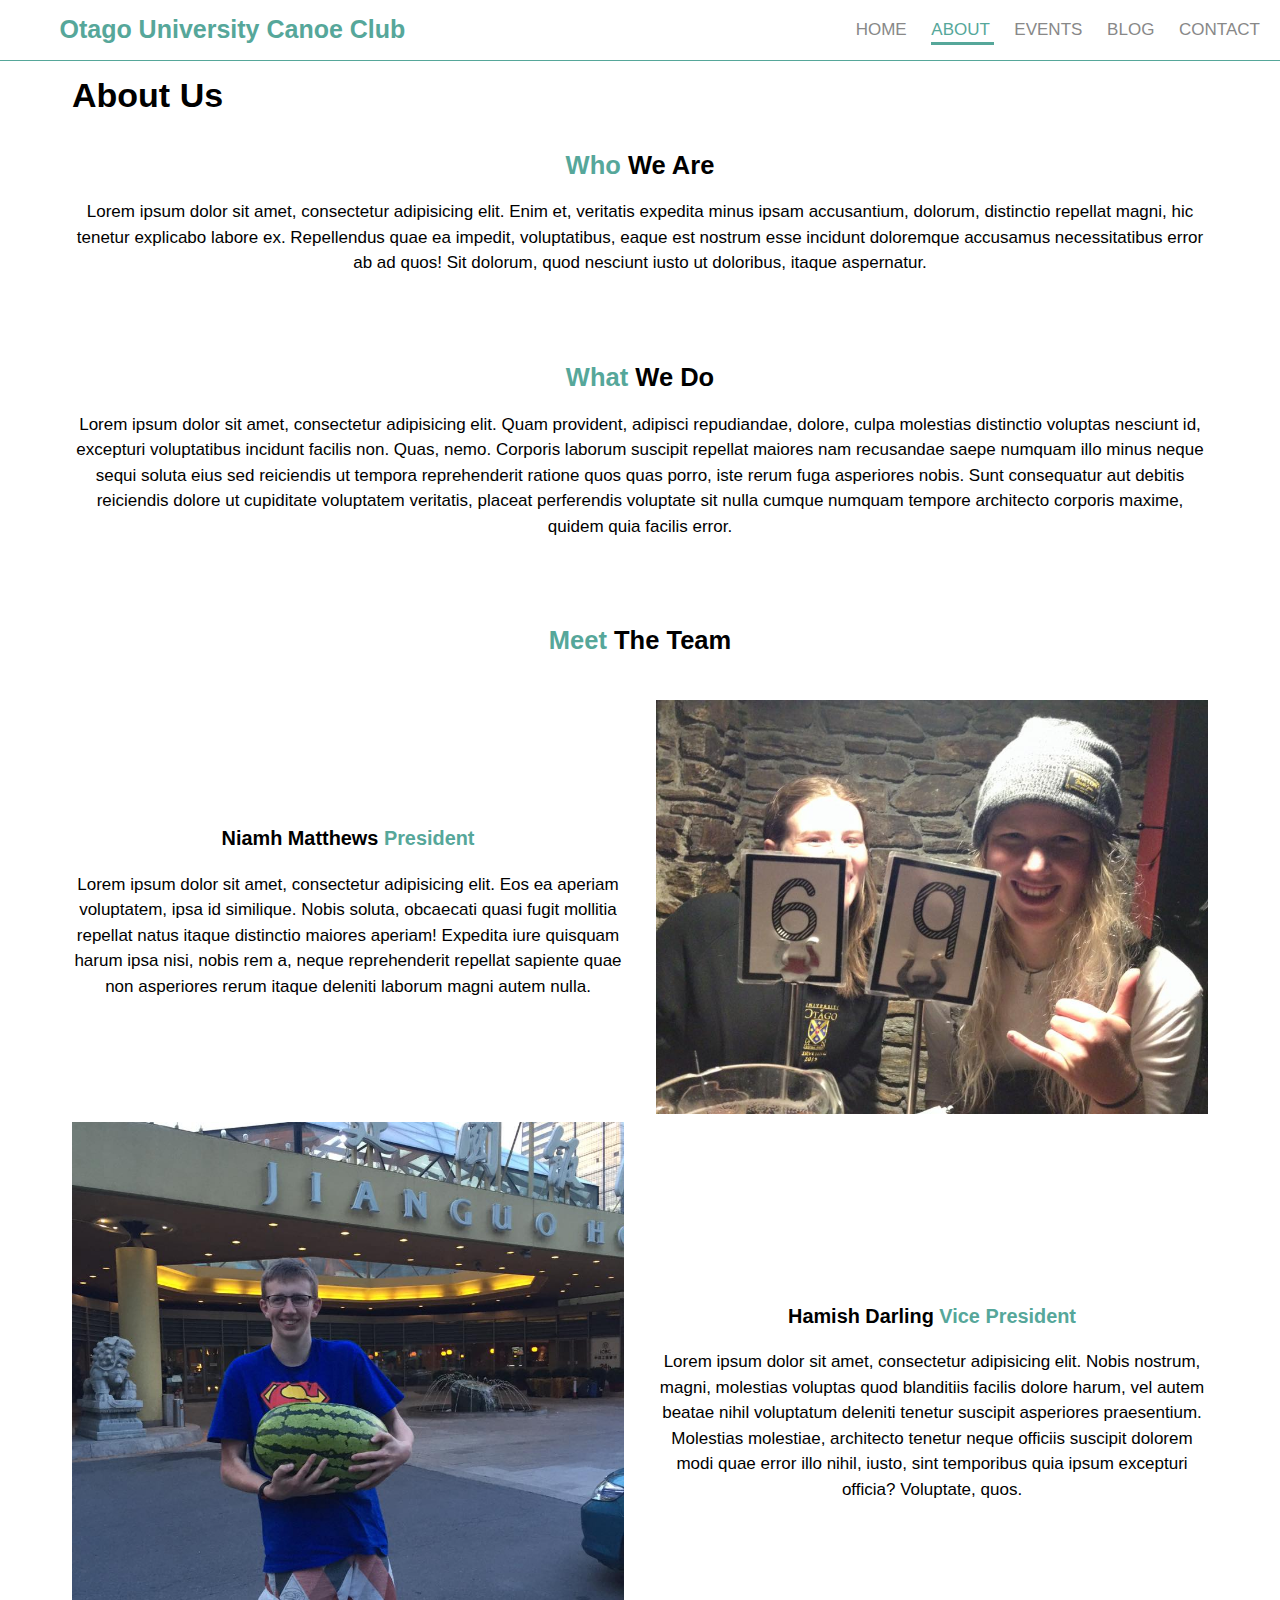
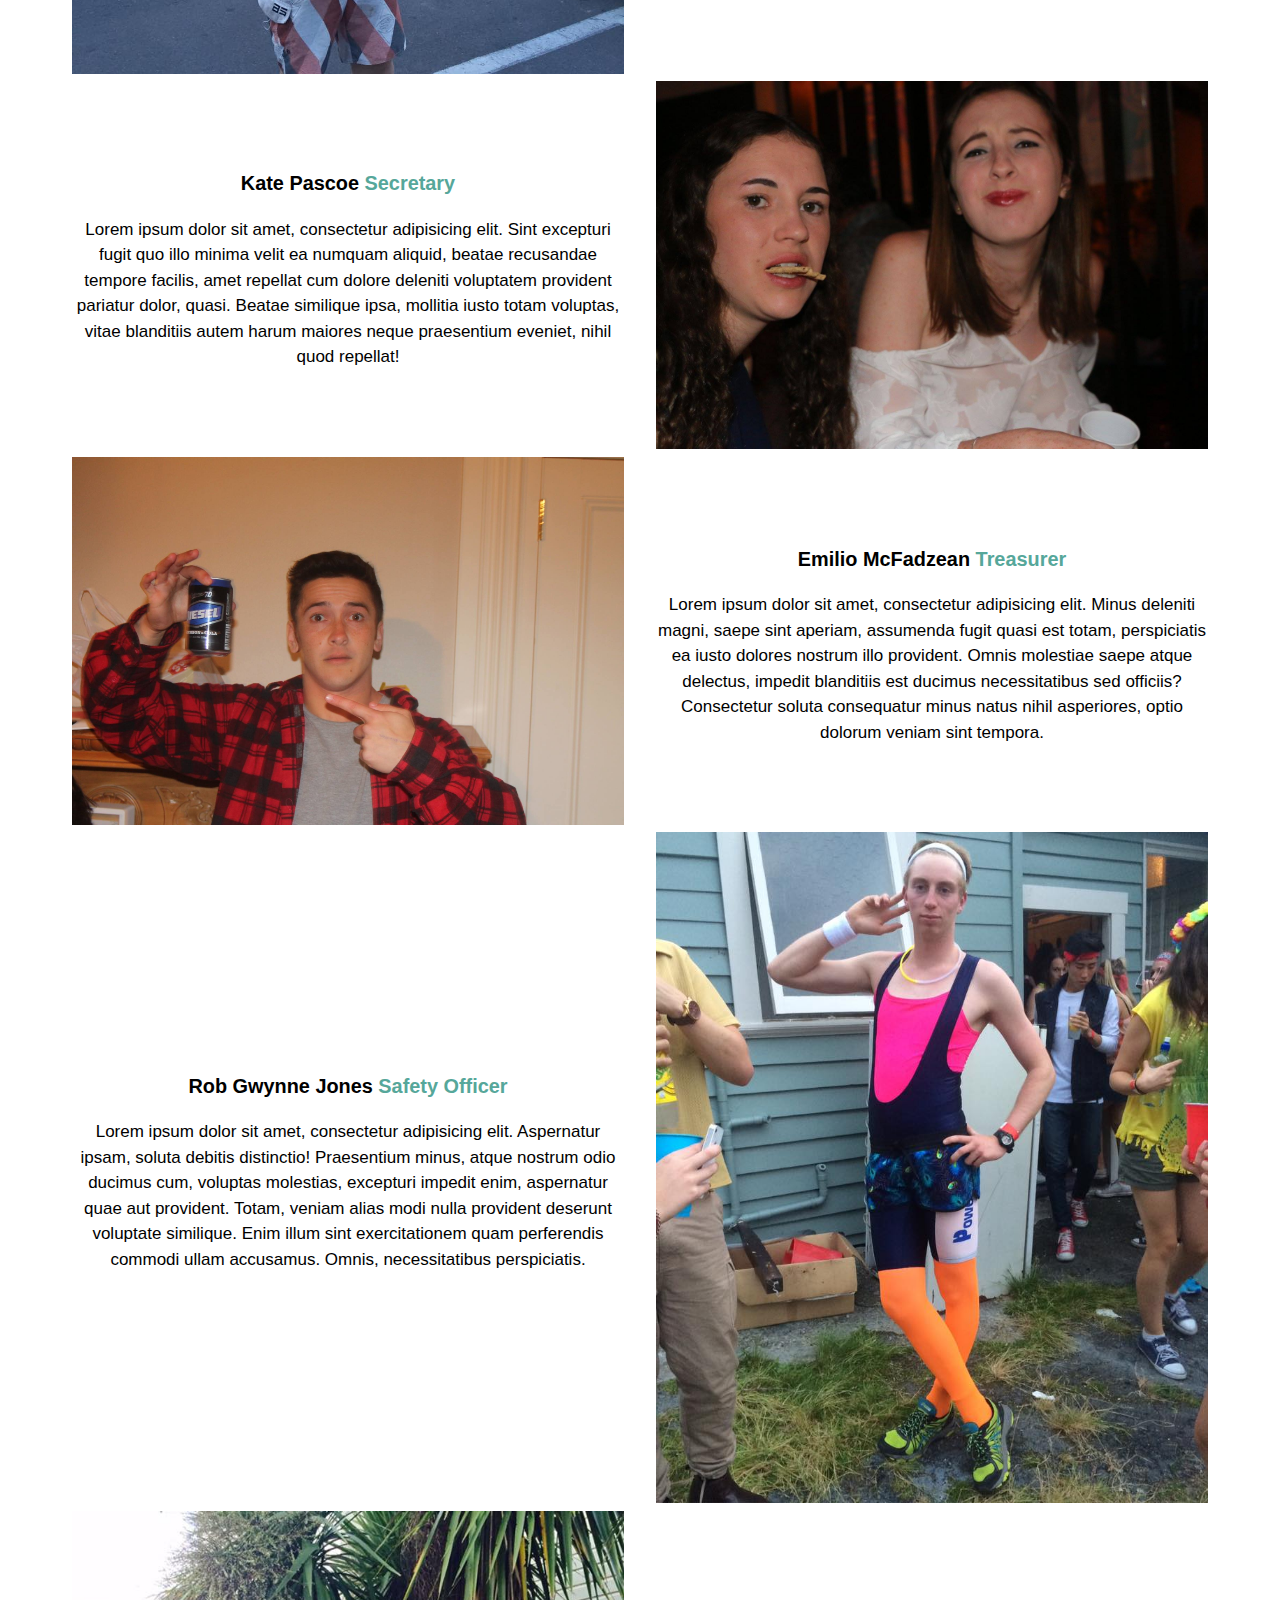
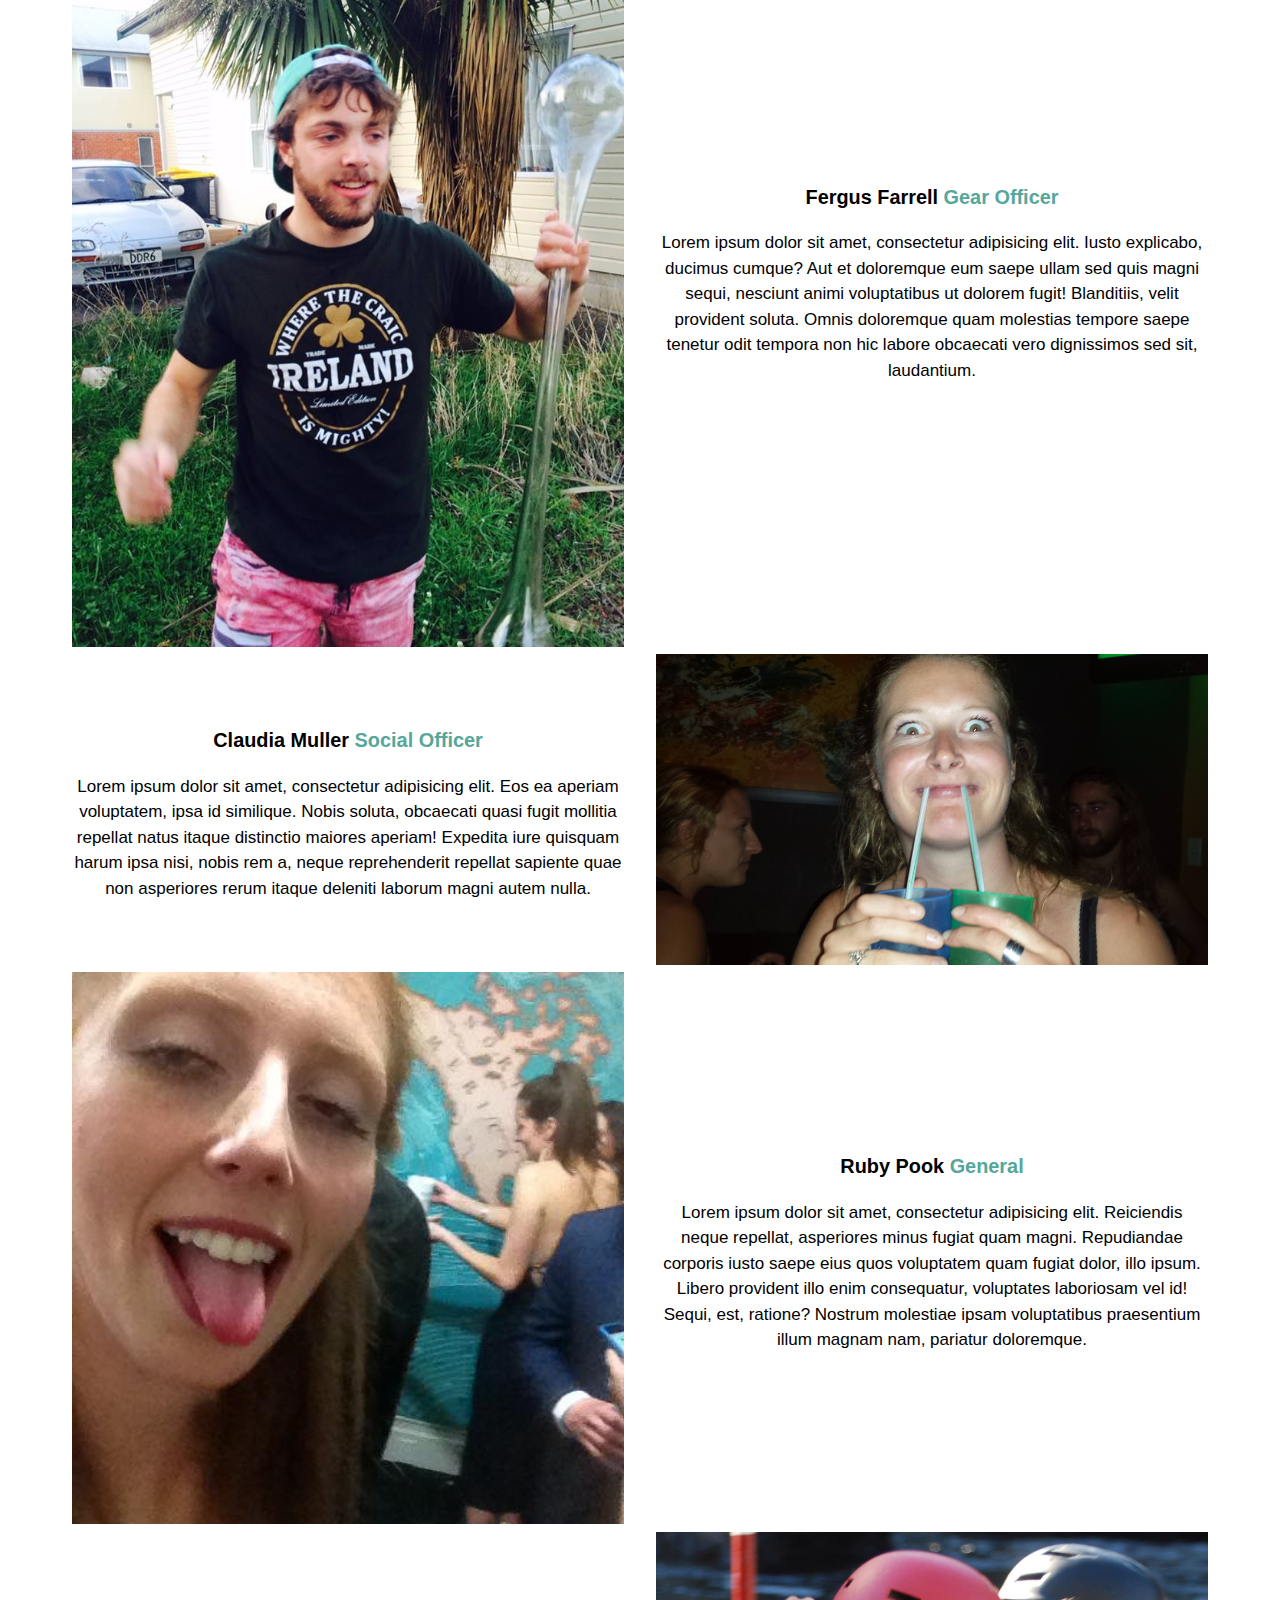
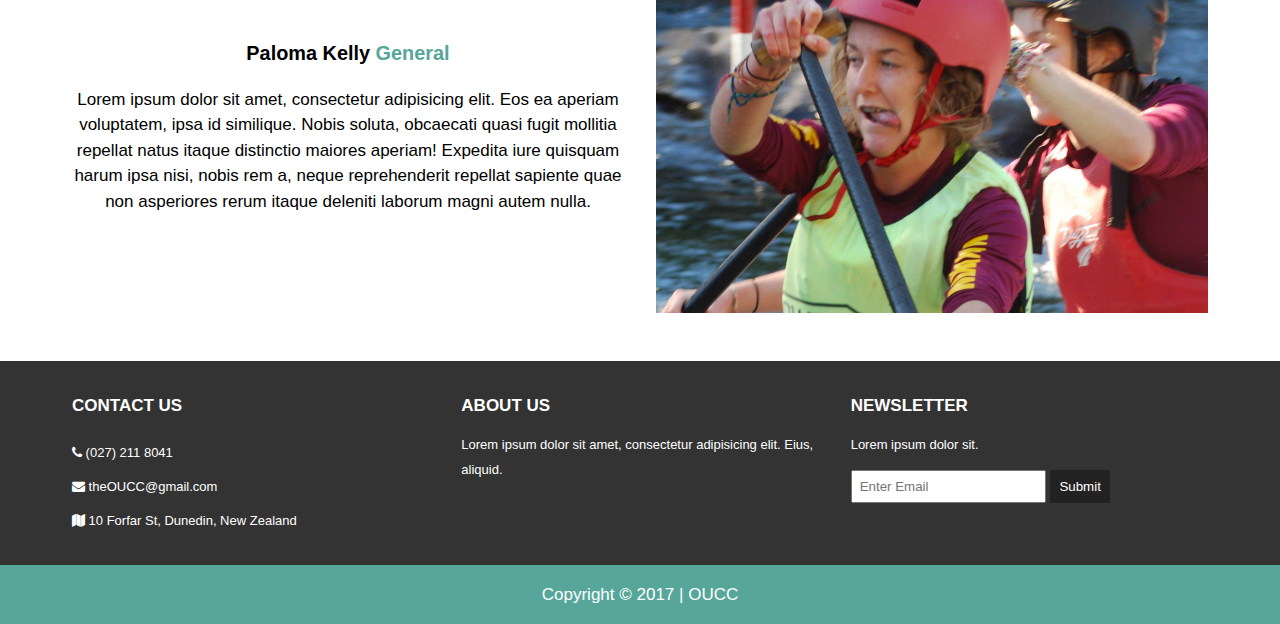
==== about.html @ ad1056ea "Add files via upload" ====
<!DOCTYPE html>
<html lang="en">

<head>
    <meta charset="UTF-8">
    <title>OUCC | About</title>
    <link rel="stylesheet" href="css/font-awesome.css">
    <link rel="stylesheet" href="css/flexboxgrid.css">
    <link rel="stylesheet" href="css/style.css">

</head>

<body>
 <!-- HEADER -->
 <header id="main-header">
   <div class="conatiner">
     <div class="row center-xs end-sm end-md end-lg middle-xs middle-sm middle-md middle-lg">
       <div class="col-xs-12 col-sm-4 col-md-4 col-lg-4">
         <h1><span class="primary-text">Otago University Canoe Club</span></h1>
       </div>
       <div class="col-xs-12 col-sm-8 col-md-8 col-lg-8">
         <nav id="navbar">
           <ul>
             <li><a href="index.html">Home</a></li>
             <li class="current"><a href="about.html">About </a></li>
             <li><a href="events.html">Events</a></li>
             <li><a href="blog.html">Blog</a></li>
             <li><a href="contact.html">Contact</a></li>
           </ul>
         </nav>
       </div>
     </div>
   </div>
 </header>

<!-- SUB HEADER -->
<section id="subheader">
  <div class="container">
    <div class="row">
      <div class="col-xs-12 col-sm-12 col-md-12 col-lg-12">
        <h1>About Us</h1>
      </div>
    </div>
  </div>
</section>

<!-- MAIN PAGE -->
<section id="page" class="about">
  <div class="container">
    <div class="row center-xs center-sm center-md center-lg">
      <div class="col-xs-12 col-sm-12 col-md-12 col-lg-12">
        <h2><span class="primary-text">Who</span> We Are</h2>
        <p>Lorem ipsum dolor sit amet, consectetur adipisicing elit. Enim et, veritatis expedita minus ipsam accusantium, dolorum, distinctio repellat magni, hic tenetur explicabo labore ex. Repellendus quae ea impedit, voluptatibus, eaque est nostrum esse incidunt doloremque accusamus necessitatibus error ab ad quos! Sit dolorum, quod nesciunt iusto ut doloribus, itaque aspernatur.</p>
        <br>
        <br>
        <h2><span class="primary-text">What</span> We Do</h2>
        <p>Lorem ipsum dolor sit amet, consectetur adipisicing elit. Quam provident, adipisci repudiandae, dolore, culpa molestias distinctio voluptas nesciunt id, excepturi voluptatibus incidunt facilis non. Quas, nemo. Corporis laborum suscipit repellat maiores nam recusandae saepe numquam illo minus neque sequi soluta eius sed reiciendis ut tempora reprehenderit ratione quos quas porro, iste rerum fuga asperiores nobis. Sunt consequatur aut debitis reiciendis dolore ut cupiditate voluptatem veritatis, placeat perferendis voluptate sit nulla cumque numquam tempore architecto corporis maxime, quidem quia facilis error.</p>
        <br>
        <br>
        <h2><span class="primary-text">Meet</span> The Team</h2>
        <br>
        <div class="container">
          <!-- PRESIDENT -->
          <div class="row middle-sm middle-md middle-lg">
            <div class="col-xs-12 col-sm-6 col-md-6 col-lr-6">
              <h3>Niamh Matthews <span class="primary-text">President</span></h3>
              <p>Lorem ipsum dolor sit amet, consectetur adipisicing elit. Eos ea aperiam voluptatem, ipsa id similique. Nobis soluta, obcaecati quasi fugit mollitia repellat natus itaque distinctio maiores aperiam! Expedita iure quisquam harum ipsa nisi, nobis rem a, neque reprehenderit repellat sapiente quae non asperiores rerum itaque deleniti laborum magni autem nulla.</p>
            </div>
            <div class="col-xs-12 col-sm-6 col-md-6 col-lr-6">
              <div class="image">
                <img src="img/niamh.jpg">
              </div>
            </div>
          </div>
          <!-- VICE PRESIDENT -->
          <div class="row middle-sm middle-md middle-lg">
            <div class="col-xs-12 col-sm-6 col-md-6 col-lr-6">
              <div class="image">
                <img src="img/hamish.jpg">
              </div>
            </div>
            <div class="col-xs-12 col-sm-6 col-md-6 col-lr-6">
              <h3>Hamish Darling <span class="primary-text">Vice President</span></h3>
              <p>Lorem ipsum dolor sit amet, consectetur adipisicing elit. Nobis nostrum, magni, molestias voluptas quod blanditiis facilis dolore harum, vel autem beatae nihil voluptatum deleniti tenetur suscipit asperiores praesentium. Molestias molestiae, architecto tenetur neque officiis suscipit dolorem modi quae error illo nihil, iusto, sint temporibus quia ipsum excepturi officia? Voluptate, quos.</p>
            </div>
          </div>
          <!-- Secretary -->
          <div class="row middle-sm middle-md middle-lg">
            <div class="col-xs-12 col-sm-6 col-md-6 col-lr-6">
              <h3>Kate Pascoe <span class="primary-text">Secretary</span></h3>
              <p>Lorem ipsum dolor sit amet, consectetur adipisicing elit. Sint excepturi fugit quo illo minima velit ea numquam aliquid, beatae recusandae tempore facilis, amet repellat cum dolore deleniti voluptatem provident pariatur dolor, quasi. Beatae similique ipsa, mollitia iusto totam voluptas, vitae blanditiis autem harum maiores neque praesentium eveniet, nihil quod repellat!</p>
            </div>
            <div class="col-xs-12 col-sm-6 col-md-6 col-lr-6">
              <div class="image">
                <img src="img/kate.jpg">
              </div>
            </div>
          </div>
          <!-- TREASURER -->
          <div class="row middle-sm middle-md middle-lg">
            <div class="col-xs-12 col-sm-6 col-md-6 col-lr-6">
              <div class="image">
                <img src="img/emilio.jpg">
              </div>
            </div>
            <div class="col-xs-12 col-sm-6 col-md-6 col-lr-6">
              <h3>Emilio McFadzean <span class="primary-text">Treasurer</span></h3>
              <p>Lorem ipsum dolor sit amet, consectetur adipisicing elit. Minus deleniti magni, saepe sint aperiam, assumenda fugit quasi est totam, perspiciatis ea iusto dolores nostrum illo provident. Omnis molestiae saepe atque delectus, impedit blanditiis est ducimus necessitatibus sed officiis? Consectetur soluta consequatur minus natus nihil asperiores, optio dolorum veniam sint tempora.</p>
            </div>
          </div>
          <!-- SAFETY -->
          <div class="row middle-sm middle-md middle-lg">
            <div class="col-xs-12 col-sm-6 col-md-6 col-lr-6">
              <h3>Rob Gwynne Jones <span class="primary-text">Safety Officer</span></h3>
              <p>Lorem ipsum dolor sit amet, consectetur adipisicing elit. Aspernatur ipsam, soluta debitis distinctio! Praesentium minus, atque nostrum odio ducimus cum, voluptas molestias, excepturi impedit enim, aspernatur quae aut provident. Totam, veniam alias modi nulla provident deserunt voluptate similique. Enim illum sint exercitationem quam perferendis commodi ullam accusamus. Omnis, necessitatibus perspiciatis.</p>
            </div>
            <div class="col-xs-12 col-sm-6 col-md-6 col-lr-6">
              <div class="image">
                <img src="img/rob.jpg">
              </div>
            </div>
          </div>
          <!-- GEAR -->
          <div class="row middle-sm middle-md middle-lg">
            <div class="col-xs-12 col-sm-6 col-md-6 col-lr-6">
              <div class="image">
                <img src="img/ferg.jpg">
              </div>
            </div>
            <div class="col-xs-12 col-sm-6 col-md-6 col-lr-6">
              <h3>Fergus Farrell <span class="primary-text">Gear Officer</span></h3>
              <p>Lorem ipsum dolor sit amet, consectetur adipisicing elit. Iusto explicabo, ducimus cumque? Aut et doloremque eum saepe ullam sed quis magni sequi, nesciunt animi voluptatibus ut dolorem fugit! Blanditiis, velit provident soluta. Omnis doloremque quam molestias tempore saepe tenetur odit tempora non hic labore obcaecati vero dignissimos sed sit, laudantium.</p>
            </div>
          </div>
          <!-- SOCIAL -->
          <div class="row middle-sm middle-md middle-lg">
            <div class="col-xs-12 col-sm-6 col-md-6 col-lr-6">
              <h3>Claudia Muller <span class="primary-text">Social Officer</span></h3>
              <p>Lorem ipsum dolor sit amet, consectetur adipisicing elit. Eos ea aperiam voluptatem, ipsa id similique. Nobis soluta, obcaecati quasi fugit mollitia repellat natus itaque distinctio maiores aperiam! Expedita iure quisquam harum ipsa nisi, nobis rem a, neque reprehenderit repellat sapiente quae non asperiores rerum itaque deleniti laborum magni autem nulla.</p>
            </div>
            <div class="col-xs-12 col-sm-6 col-md-6 col-lr-6">
              <div class="image">
                <img src="img/claudia.jpg">
              </div>
            </div>
          </div>
          <!-- GENERAL -->
          <div class="row middle-sm middle-md middle-lg">
            <div class="col-xs-12 col-sm-6 col-md-6 col-lr-6">
              <div class="image">
                <img src="img/ruby.jpg">
              </div>
            </div>
            <div class="col-xs-12 col-sm-6 col-md-6 col-lr-6">
              <h3>Ruby Pook <span class="primary-text">General</span></h3>
              <p>Lorem ipsum dolor sit amet, consectetur adipisicing elit. Reiciendis neque repellat, asperiores minus fugiat quam magni. Repudiandae corporis iusto saepe eius quos voluptatem quam fugiat dolor, illo ipsum. Libero provident illo enim consequatur, voluptates laboriosam vel id! Sequi, est, ratione? Nostrum molestiae ipsam voluptatibus praesentium illum magnam nam, pariatur doloremque.</p>
            </div>
          </div>
          <!-- GENERAL -->
          <div class="row middle-sm middle-md middle-lg">
            <div class="col-xs-12 col-sm-6 col-md-6 col-lr-6">
              <h3>Paloma Kelly <span class="primary-text">General</span></h3>
              <p>Lorem ipsum dolor sit amet, consectetur adipisicing elit. Eos ea aperiam voluptatem, ipsa id similique. Nobis soluta, obcaecati quasi fugit mollitia repellat natus itaque distinctio maiores aperiam! Expedita iure quisquam harum ipsa nisi, nobis rem a, neque reprehenderit repellat sapiente quae non asperiores rerum itaque deleniti laborum magni autem nulla.</p>
            </div>
            <div class="col-xs-12 col-sm-6 col-md-6 col-lr-6">
              <div class="image">
                <img src="img/paloma.jpg">
              </div>
            </div>
          </div>
        </div>
      </div>
    </div>
  </div>
</section>

 <!-- COMPANY -->
 <section id="company">
   <div class="container">
     <div class="row">
       <div class="col-xs-12 col-sm-4 col-md-4 col-lg-4">
         <h4>Contact Us</h4>
         <ul>
           <li><i class="fa fa-phone"></i> (027) 211 8041</li>
           <li><i class="fa fa-envelope"></i> theOUCC@gmail.com</li>
           <li><i class="fa fa-map"></i> 10 Forfar St, Dunedin, New Zealand</li>
         </ul>
       </div>
       <div class="col-xs-12 col-sm-4 col-md-4 col-lg-4">
         <h4>About Us</h4>
           <p>Lorem ipsum dolor sit amet, consectetur adipisicing elit. Eius, aliquid.</p>
       </div>
       <div class="col-xs-12 col-sm-4 col-md-4 col-lg-4">
         <h4>Newsletter</h4>
         <p>Lorem ipsum dolor sit.</p>
         <form>
           <input type="text" name="email" placeholder="Enter Email">
           <button type="submit">Submit</button>
         </form>
       </div>
     </div>
   </div>
 </section>

 <!-- FOOTER -->
 <footer id="main-footer">
   <div class="container">
     <div class="row center-xs center-sm center-md center-lg">
       <div class="col-xs-12 col-sm-12 col-md-12 col-lg-12"></div>
         <p>Copyright &copy; 2017 | OUCC</p>
     </div>
   </div>
 </footer>

</body>

</html>
---- css/flexboxgrid.css ----
/* Uncomment and set these variables to customize the grid. */

.container-fluid {
  margin-right: auto;
  margin-left: auto;
  padding-right: 2rem;
  padding-left: 2rem;
}

.row {
  box-sizing: border-box;
  display: -ms-flexbox;
  display: -webkit-box;
  display: flex;
  -ms-flex: 0 1 auto;
  -webkit-box-flex: 0;
  flex: 0 1 auto;
  -ms-flex-direction: row;
  -webkit-box-orient: horizontal;
  -webkit-box-direction: normal;
  flex-direction: row;
  -ms-flex-wrap: wrap;
  flex-wrap: wrap;
  margin-right: -1rem;
  margin-left: -1rem;
}

.row.reverse {
  -ms-flex-direction: row-reverse;
  -webkit-box-orient: horizontal;
  -webkit-box-direction: reverse;
  flex-direction: row-reverse;
}

.col.reverse {
  -ms-flex-direction: column-reverse;
  -webkit-box-orient: vertical;
  -webkit-box-direction: reverse;
  flex-direction: column-reverse;
}

.col-xs,
.col-xs-1,
.col-xs-2,
.col-xs-3,
.col-xs-4,
.col-xs-5,
.col-xs-6,
.col-xs-7,
.col-xs-8,
.col-xs-9,
.col-xs-10,
.col-xs-11,
.col-xs-12 {
  box-sizing: border-box;
  -ms-flex: 0 0 auto;
  -webkit-box-flex: 0;
  flex: 0 0 auto;
  padding-right: 1rem;
  padding-left: 1rem;
}

.col-xs {
  -webkit-flex-grow: 1;
  -ms-flex-positive: 1;
  -webkit-box-flex: 1;
  flex-grow: 1;
  -ms-flex-preferred-size: 0;
  flex-basis: 0;
  max-width: 100%;
}

.col-xs-1 {
  -ms-flex-preferred-size: 8.333%;
  flex-basis: 8.333%;
  max-width: 8.333%;
}

.col-xs-2 {
  -ms-flex-preferred-size: 16.667%;
  flex-basis: 16.667%;
  max-width: 16.667%;
}

.col-xs-3 {
  -ms-flex-preferred-size: 25%;
  flex-basis: 25%;
  max-width: 25%;
}

.col-xs-4 {
  -ms-flex-preferred-size: 33.333%;
  flex-basis: 33.333%;
  max-width: 33.333%;
}

.col-xs-5 {
  -ms-flex-preferred-size: 41.667%;
  flex-basis: 41.667%;
  max-width: 41.667%;
}

.col-xs-6 {
  -ms-flex-preferred-size: 50%;
  flex-basis: 50%;
  max-width: 50%;
}

.col-xs-7 {
  -ms-flex-preferred-size: 58.333%;
  flex-basis: 58.333%;
  max-width: 58.333%;
}

.col-xs-8 {
  -ms-flex-preferred-size: 66.667%;
  flex-basis: 66.667%;
  max-width: 66.667%;
}

.col-xs-9 {
  -ms-flex-preferred-size: 75%;
  flex-basis: 75%;
  max-width: 75%;
}

.col-xs-10 {
  -ms-flex-preferred-size: 83.333%;
  flex-basis: 83.333%;
  max-width: 83.333%;
}

.col-xs-11 {
  -ms-flex-preferred-size: 91.667%;
  flex-basis: 91.667%;
  max-width: 91.667%;
}

.col-xs-12 {
  -ms-flex-preferred-size: 100%;
  flex-basis: 100%;
  max-width: 100%;
}

.col-xs-offset-1 {
  margin-left: 8.333%;
}

.col-xs-offset-2 {
  margin-left: 16.667%;
}

.col-xs-offset-3 {
  margin-left: 25%;
}

.col-xs-offset-4 {
  margin-left: 33.333%;
}

.col-xs-offset-5 {
  margin-left: 41.667%;
}

.col-xs-offset-6 {
  margin-left: 50%;
}

.col-xs-offset-7 {
  margin-left: 58.333%;
}

.col-xs-offset-8 {
  margin-left: 66.667%;
}

.col-xs-offset-9 {
  margin-left: 75%;
}

.col-xs-offset-10 {
  margin-left: 83.333%;
}

.col-xs-offset-11 {
  margin-left: 91.667%;
}

.start-xs {
  -ms-flex-pack: start;
  -webkit-box-pack: start;
  justify-content: flex-start;
  text-align: start;
}

.center-xs {
  -ms-flex-pack: center;
  -webkit-box-pack: center;
  justify-content: center;
  text-align: center;
}

.end-xs {
  -ms-flex-pack: end;
  -webkit-box-pack: end;
  justify-content: flex-end;
  text-align: end;
}

.top-xs {
  -ms-flex-align: start;
  -webkit-box-align: start;
  align-items: flex-start;
}

.middle-xs {
  -ms-flex-align: center;
  -webkit-box-align: center;
  align-items: center;
}

.bottom-xs {
  -ms-flex-align: end;
  -webkit-box-align: end;
  align-items: flex-end;
}

.around-xs {
  -ms-flex-pack: distribute;
  justify-content: space-around;
}

.between-xs {
  -ms-flex-pack: justify;
  -webkit-box-pack: justify;
  justify-content: space-between;
}

.first-xs {
  -ms-flex-order: -1;
  -webkit-box-ordinal-group: 0;
  order: -1;
}

.last-xs {
  -ms-flex-order: 1;
  -webkit-box-ordinal-group: 2;
  order: 1;
}

@media only screen and (min-width: 48em) {
  .container {
    width: 46rem;
  }

  .col-sm,
  .col-sm-1,
  .col-sm-2,
  .col-sm-3,
  .col-sm-4,
  .col-sm-5,
  .col-sm-6,
  .col-sm-7,
  .col-sm-8,
  .col-sm-9,
  .col-sm-10,
  .col-sm-11,
  .col-sm-12 {
    box-sizing: border-box;
    -ms-flex: 0 0 auto;
    -webkit-box-flex: 0;
    flex: 0 0 auto;
    padding-right: 1rem;
    padding-left: 1rem;
  }

  .col-sm {
    -webkit-flex-grow: 1;
    -ms-flex-positive: 1;
    -webkit-box-flex: 1;
    flex-grow: 1;
    -ms-flex-preferred-size: 0;
    flex-basis: 0;
    max-width: 100%;
  }

  .col-sm-1 {
    -ms-flex-preferred-size: 8.333%;
    flex-basis: 8.333%;
    max-width: 8.333%;
  }

  .col-sm-2 {
    -ms-flex-preferred-size: 16.667%;
    flex-basis: 16.667%;
    max-width: 16.667%;
  }

  .col-sm-3 {
    -ms-flex-preferred-size: 25%;
    flex-basis: 25%;
    max-width: 25%;
  }

  .col-sm-4 {
    -ms-flex-preferred-size: 33.333%;
    flex-basis: 33.333%;
    max-width: 33.333%;
  }

  .col-sm-5 {
    -ms-flex-preferred-size: 41.667%;
    flex-basis: 41.667%;
    max-width: 41.667%;
  }

  .col-sm-6 {
    -ms-flex-preferred-size: 50%;
    flex-basis: 50%;
    max-width: 50%;
  }

  .col-sm-7 {
    -ms-flex-preferred-size: 58.333%;
    flex-basis: 58.333%;
    max-width: 58.333%;
  }

  .col-sm-8 {
    -ms-flex-preferred-size: 66.667%;
    flex-basis: 66.667%;
    max-width: 66.667%;
  }

  .col-sm-9 {
    -ms-flex-preferred-size: 75%;
    flex-basis: 75%;
    max-width: 75%;
  }

  .col-sm-10 {
    -ms-flex-preferred-size: 83.333%;
    flex-basis: 83.333%;
    max-width: 83.333%;
  }

  .col-sm-11 {
    -ms-flex-preferred-size: 91.667%;
    flex-basis: 91.667%;
    max-width: 91.667%;
  }

  .col-sm-12 {
    -ms-flex-preferred-size: 100%;
    flex-basis: 100%;
    max-width: 100%;
  }

  .col-sm-offset-1 {
    margin-left: 8.333%;
  }

  .col-sm-offset-2 {
    margin-left: 16.667%;
  }

  .col-sm-offset-3 {
    margin-left: 25%;
  }

  .col-sm-offset-4 {
    margin-left: 33.333%;
  }

  .col-sm-offset-5 {
    margin-left: 41.667%;
  }

  .col-sm-offset-6 {
    margin-left: 50%;
  }

  .col-sm-offset-7 {
    margin-left: 58.333%;
  }

  .col-sm-offset-8 {
    margin-left: 66.667%;
  }

  .col-sm-offset-9 {
    margin-left: 75%;
  }

  .col-sm-offset-10 {
    margin-left: 83.333%;
  }

  .col-sm-offset-11 {
    margin-left: 91.667%;
  }

  .start-sm {
    -ms-flex-pack: start;
    -webkit-box-pack: start;
    justify-content: flex-start;
    text-align: start;
  }

  .center-sm {
    -ms-flex-pack: center;
    -webkit-box-pack: center;
    justify-content: center;
    text-align: center;
  }

  .end-sm {
    -ms-flex-pack: end;
    -webkit-box-pack: end;
    justify-content: flex-end;
    text-align: end;
  }

  .top-sm {
    -ms-flex-align: start;
    -webkit-box-align: start;
    align-items: flex-start;
  }

  .middle-sm {
    -ms-flex-align: center;
    -webkit-box-align: center;
    align-items: center;
  }

  .bottom-sm {
    -ms-flex-align: end;
    -webkit-box-align: end;
    align-items: flex-end;
  }

  .around-sm {
    -ms-flex-pack: distribute;
    justify-content: space-around;
  }

  .between-sm {
    -ms-flex-pack: justify;
    -webkit-box-pack: justify;
    justify-content: space-between;
  }

  .first-sm {
    -ms-flex-order: -1;
    -webkit-box-ordinal-group: 0;
    order: -1;
  }

  .last-sm {
    -ms-flex-order: 1;
    -webkit-box-ordinal-group: 2;
    order: 1;
  }
}

@media only screen and (min-width: 62em) {
  .container {
    width: 61rem;
  }

  .col-md,
  .col-md-1,
  .col-md-2,
  .col-md-3,
  .col-md-4,
  .col-md-5,
  .col-md-6,
  .col-md-7,
  .col-md-8,
  .col-md-9,
  .col-md-10,
  .col-md-11,
  .col-md-12 {
    box-sizing: border-box;
    -ms-flex: 0 0 auto;
    -webkit-box-flex: 0;
    flex: 0 0 auto;
    padding-right: 1rem;
    padding-left: 1rem;
  }

  .col-md {
    -webkit-flex-grow: 1;
    -ms-flex-positive: 1;
    -webkit-box-flex: 1;
    flex-grow: 1;
    -ms-flex-preferred-size: 0;
    flex-basis: 0;
    max-width: 100%;
  }

  .col-md-1 {
    -ms-flex-preferred-size: 8.333%;
    flex-basis: 8.333%;
    max-width: 8.333%;
  }

  .col-md-2 {
    -ms-flex-preferred-size: 16.667%;
    flex-basis: 16.667%;
    max-width: 16.667%;
  }

  .col-md-3 {
    -ms-flex-preferred-size: 25%;
    flex-basis: 25%;
    max-width: 25%;
  }

  .col-md-4 {
    -ms-flex-preferred-size: 33.333%;
    flex-basis: 33.333%;
    max-width: 33.333%;
  }

  .col-md-5 {
    -ms-flex-preferred-size: 41.667%;
    flex-basis: 41.667%;
    max-width: 41.667%;
  }

  .col-md-6 {
    -ms-flex-preferred-size: 50%;
    flex-basis: 50%;
    max-width: 50%;
  }

  .col-md-7 {
    -ms-flex-preferred-size: 58.333%;
    flex-basis: 58.333%;
    max-width: 58.333%;
  }

  .col-md-8 {
    -ms-flex-preferred-size: 66.667%;
    flex-basis: 66.667%;
    max-width: 66.667%;
  }

  .col-md-9 {
    -ms-flex-preferred-size: 75%;
    flex-basis: 75%;
    max-width: 75%;
  }

  .col-md-10 {
    -ms-flex-preferred-size: 83.333%;
    flex-basis: 83.333%;
    max-width: 83.333%;
  }

  .col-md-11 {
    -ms-flex-preferred-size: 91.667%;
    flex-basis: 91.667%;
    max-width: 91.667%;
  }

  .col-md-12 {
    -ms-flex-preferred-size: 100%;
    flex-basis: 100%;
    max-width: 100%;
  }

  .col-md-offset-1 {
    margin-left: 8.333%;
  }

  .col-md-offset-2 {
    margin-left: 16.667%;
  }

  .col-md-offset-3 {
    margin-left: 25%;
  }

  .col-md-offset-4 {
    margin-left: 33.333%;
  }

  .col-md-offset-5 {
    margin-left: 41.667%;
  }

  .col-md-offset-6 {
    margin-left: 50%;
  }

  .col-md-offset-7 {
    margin-left: 58.333%;
  }

  .col-md-offset-8 {
    margin-left: 66.667%;
  }

  .col-md-offset-9 {
    margin-left: 75%;
  }

  .col-md-offset-10 {
    margin-left: 83.333%;
  }

  .col-md-offset-11 {
    margin-left: 91.667%;
  }

  .start-md {
    -ms-flex-pack: start;
    -webkit-box-pack: start;
    justify-content: flex-start;
    text-align: start;
  }

  .center-md {
    -ms-flex-pack: center;
    -webkit-box-pack: center;
    justify-content: center;
    text-align: center;
  }

  .end-md {
    -ms-flex-pack: end;
    -webkit-box-pack: end;
    justify-content: flex-end;
    text-align: end;
  }

  .top-md {
    -ms-flex-align: start;
    -webkit-box-align: start;
    align-items: flex-start;
  }

  .middle-md {
    -ms-flex-align: center;
    -webkit-box-align: center;
    align-items: center;
  }

  .bottom-md {
    -ms-flex-align: end;
    -webkit-box-align: end;
    align-items: flex-end;
  }

  .around-md {
    -ms-flex-pack: distribute;
    justify-content: space-around;
  }

  .between-md {
    -ms-flex-pack: justify;
    -webkit-box-pack: justify;
    justify-content: space-between;
  }

  .first-md {
    -ms-flex-order: -1;
    -webkit-box-ordinal-group: 0;
    order: -1;
  }

  .last-md {
    -ms-flex-order: 1;
    -webkit-box-ordinal-group: 2;
    order: 1;
  }
}

@media only screen and (min-width: 75em) {
  .container {
    width: 71rem;
  }

  .col-lg,
  .col-lg-1,
  .col-lg-2,
  .col-lg-3,
  .col-lg-4,
  .col-lg-5,
  .col-lg-6,
  .col-lg-7,
  .col-lg-8,
  .col-lg-9,
  .col-lg-10,
  .col-lg-11,
  .col-lg-12 {
    box-sizing: border-box;
    -ms-flex: 0 0 auto;
    -webkit-box-flex: 0;
    flex: 0 0 auto;
    padding-right: 1rem;
    padding-left: 1rem;
  }

  .col-lg {
    -webkit-flex-grow: 1;
    -ms-flex-positive: 1;
    -webkit-box-flex: 1;
    flex-grow: 1;
    -ms-flex-preferred-size: 0;
    flex-basis: 0;
    max-width: 100%;
  }

  .col-lg-1 {
    -ms-flex-preferred-size: 8.333%;
    flex-basis: 8.333%;
    max-width: 8.333%;
  }

  .col-lg-2 {
    -ms-flex-preferred-size: 16.667%;
    flex-basis: 16.667%;
    max-width: 16.667%;
  }

  .col-lg-3 {
    -ms-flex-preferred-size: 25%;
    flex-basis: 25%;
    max-width: 25%;
  }

  .col-lg-4 {
    -ms-flex-preferred-size: 33.333%;
    flex-basis: 33.333%;
    max-width: 33.333%;
  }

  .col-lg-5 {
    -ms-flex-preferred-size: 41.667%;
    flex-basis: 41.667%;
    max-width: 41.667%;
  }

  .col-lg-6 {
    -ms-flex-preferred-size: 50%;
    flex-basis: 50%;
    max-width: 50%;
  }

  .col-lg-7 {
    -ms-flex-preferred-size: 58.333%;
    flex-basis: 58.333%;
    max-width: 58.333%;
  }

  .col-lg-8 {
    -ms-flex-preferred-size: 66.667%;
    flex-basis: 66.667%;
    max-width: 66.667%;
  }

  .col-lg-9 {
    -ms-flex-preferred-size: 75%;
    flex-basis: 75%;
    max-width: 75%;
  }

  .col-lg-10 {
    -ms-flex-preferred-size: 83.333%;
    flex-basis: 83.333%;
    max-width: 83.333%;
  }

  .col-lg-11 {
    -ms-flex-preferred-size: 91.667%;
    flex-basis: 91.667%;
    max-width: 91.667%;
  }

  .col-lg-12 {
    -ms-flex-preferred-size: 100%;
    flex-basis: 100%;
    max-width: 100%;
  }

  .col-lg-offset-1 {
    margin-left: 8.333%;
  }

  .col-lg-offset-2 {
    margin-left: 16.667%;
  }

  .col-lg-offset-3 {
    margin-left: 25%;
  }

  .col-lg-offset-4 {
    margin-left: 33.333%;
  }

  .col-lg-offset-5 {
    margin-left: 41.667%;
  }

  .col-lg-offset-6 {
    margin-left: 50%;
  }

  .col-lg-offset-7 {
    margin-left: 58.333%;
  }

  .col-lg-offset-8 {
    margin-left: 66.667%;
  }

  .col-lg-offset-9 {
    margin-left: 75%;
  }

  .col-lg-offset-10 {
    margin-left: 83.333%;
  }

  .col-lg-offset-11 {
    margin-left: 91.667%;
  }

  .start-lg {
    -ms-flex-pack: start;
    -webkit-box-pack: start;
    justify-content: flex-start;
    text-align: start;
  }

  .center-lg {
    -ms-flex-pack: center;
    -webkit-box-pack: center;
    justify-content: center;
    text-align: center;
  }

  .end-lg {
    -ms-flex-pack: end;
    -webkit-box-pack: end;
    justify-content: flex-end;
    text-align: end;
  }

  .top-lg {
    -ms-flex-align: start;
    -webkit-box-align: start;
    align-items: flex-start;
  }

  .middle-lg {
    -ms-flex-align: center;
    -webkit-box-align: center;
    align-items: center;
  }

  .bottom-lg {
    -ms-flex-align: end;
    -webkit-box-align: end;
    align-items: flex-end;
  }

  .around-lg {
    -ms-flex-pack: distribute;
    justify-content: space-around;
  }

  .between-lg {
    -ms-flex-pack: justify;
    -webkit-box-pack: justify;
    justify-content: space-between;
  }

  .first-lg {
    -ms-flex-order: -1;
    -webkit-box-ordinal-group: 0;
    order: -1;
  }

  .last-lg {
    -ms-flex-order: 1;
    -webkit-box-ordinal-group: 2;
    order: 1;
  }
}
---- css/style.css ----
* {
  box-sizing: border-box;
}

body {
  font-family: 'Open-sans', sans-serif;
  font-size: 17px;
  line-height: 1.5em;
  margin: 0;
  padding: 0;
}

img {
  width: 100%;
}

.container {
  margin: auto;
}

/* COMMON CLASSES */
.primary-text {
  color: #56a79a;
}

.primary-background {
  background: #56a79a;
}

/* HEADER */
#main-header {
  color: #333;
  border-bottom: 1px solid #56a79a;
}

/* LOGO NOT CURRENTLY IN USE
#main-header .logo {
  height: 50px;
  width: 50px;
  padding-left: 20px;
}
*/

/* NAVBAR */
#navbar {
  text-transform: uppercase;
}

#navbar li {
  display: inline;
  padding-right: 20px;
  list-style: none;
}

#navbar a {
  text-decoration: none;
  color: #888;
}

#navbar .current a, #navbar a:hover {
  color: #56a79a;
  border-bottom: 3px solid #56a79a;
  padding-bottom: 3px;
}

/* SHOWCASE */
#showcase {
  border-bottom: 1px solid #56a79a;
  margin-bottom: 30px;
}

#showcase .row {
  height: 600px;
}

#showcase h1 {
  font-size: 50px;
  margon: 0;
  padding-bottom: 0;
}

#showcase p {
  color: #ccc;
  margin: 0;
}

#showcase .showcase-content {
  background: #333;
  color: #fff;
  border-radius: 90px;
  padding: 10px;
  opacity: 0.9;
}

/* CORE FEATURES */
#features h2 {
  font-size: 35px;
  margin: 0;
  padding-bottom: 10px;
}

#features p {
  color: #888;
  margin: 0;
  margin-bottom: 40px;
}

#features .fa {
  font-size: 60px;
  color: #56a79a;
}

/* INFO */
#info {
  color: #fff;
}

/* Parallax Effect on Images*/
.pimg1, .pimg2 {
  position: relative;
  background-position: center;
  background-size: cover;
  background-repeat: no-repeat;

  background-attachment: fixed;
}

.pimg1 {
  background-image: url('../img/OUCC-Leith-Photo.jpg');
  background-position: bottom;
  min-height: 100%;
  opacity: 0.85;
}

.pimg2 {
  background-image: url('../img/Mavora.jpg');
  min-height: 500px;
  opacity: 0.95;
}

/* COMPANY */
#company {
  background: #333;
  color: #fff;
  padding: 10px 0;
}

#company h4 {
  text-transform: uppercase;
  margin-bottom: 0;
}

#company p {
  font-size: 13px;
}

#company ul {
  padding: 0;
  list-style: none;
  line-height: 2em;
}

#company ul li {
  font-size: 13px;
}

#company input[type=text] {
  padding: 7px;
}

#company button {
  background: #222;
  color: #fff;
  padding: 9px;
  border: 0;
}

/* FOOTER */
#main-footer {
  background: #56a79a;
  color: #fff;
}

/* PAGE */
#page {
  margin-bottom: 40px;
}

/* ABOUT */
/*.about .image {
  height: 400px;
  margin: auto;
  overflow: hidden;
}*/

/* EVENTS */
.events ul li {
  list-style: none;
  padding: 10px;
}

.events ul li:nth-child(odd) {
  background: #333;
  color: #fff;
}

.events ul li:nth-child(even) {
  background: #56a79a;
  color: #fff;
}

/* BLOG */
#browse a {
  text-decoration: none;
}

#browse .image {
  height: 220px;
  width: 350px;
  overflow: hidden;
}

#browse h4 {
  color: #111;
  margin: 0 0 40px 0;
  padding-top: 10px;
}

/* CONTACT */
.contact form {
  background: #333;
  color: #fff;
  padding: 20px;
}

.contact form input[type="text"] {
  width: 50%;
  height: 30px;
  margin-bottom: 10px;
}

.contact textarea {
  width: 50%;
  height: 100px;
}

.contact form button {
  width: 50%;
  padding: 10px 0;
  border: 0;
  background: #222;
  color: #fff;
}

.contact form label {
  text-transform: uppercase;
}

/* MEDIA QUERIES */
@Media(max-width: 1500px) {
  #main-header h1 {
    font-size: 30px;
  }
}

@Media(max-width: 1350px) {
  #main-header h1 {
    font-size: 25px;
  }
}

@Media(max-width: 800px) {
  #showcase h1{
    font-size: 30px;
  }
}

@Media(max-width 500px) {
  #showcase .showcase-content {
    padding: 40px 10px;
  }
}
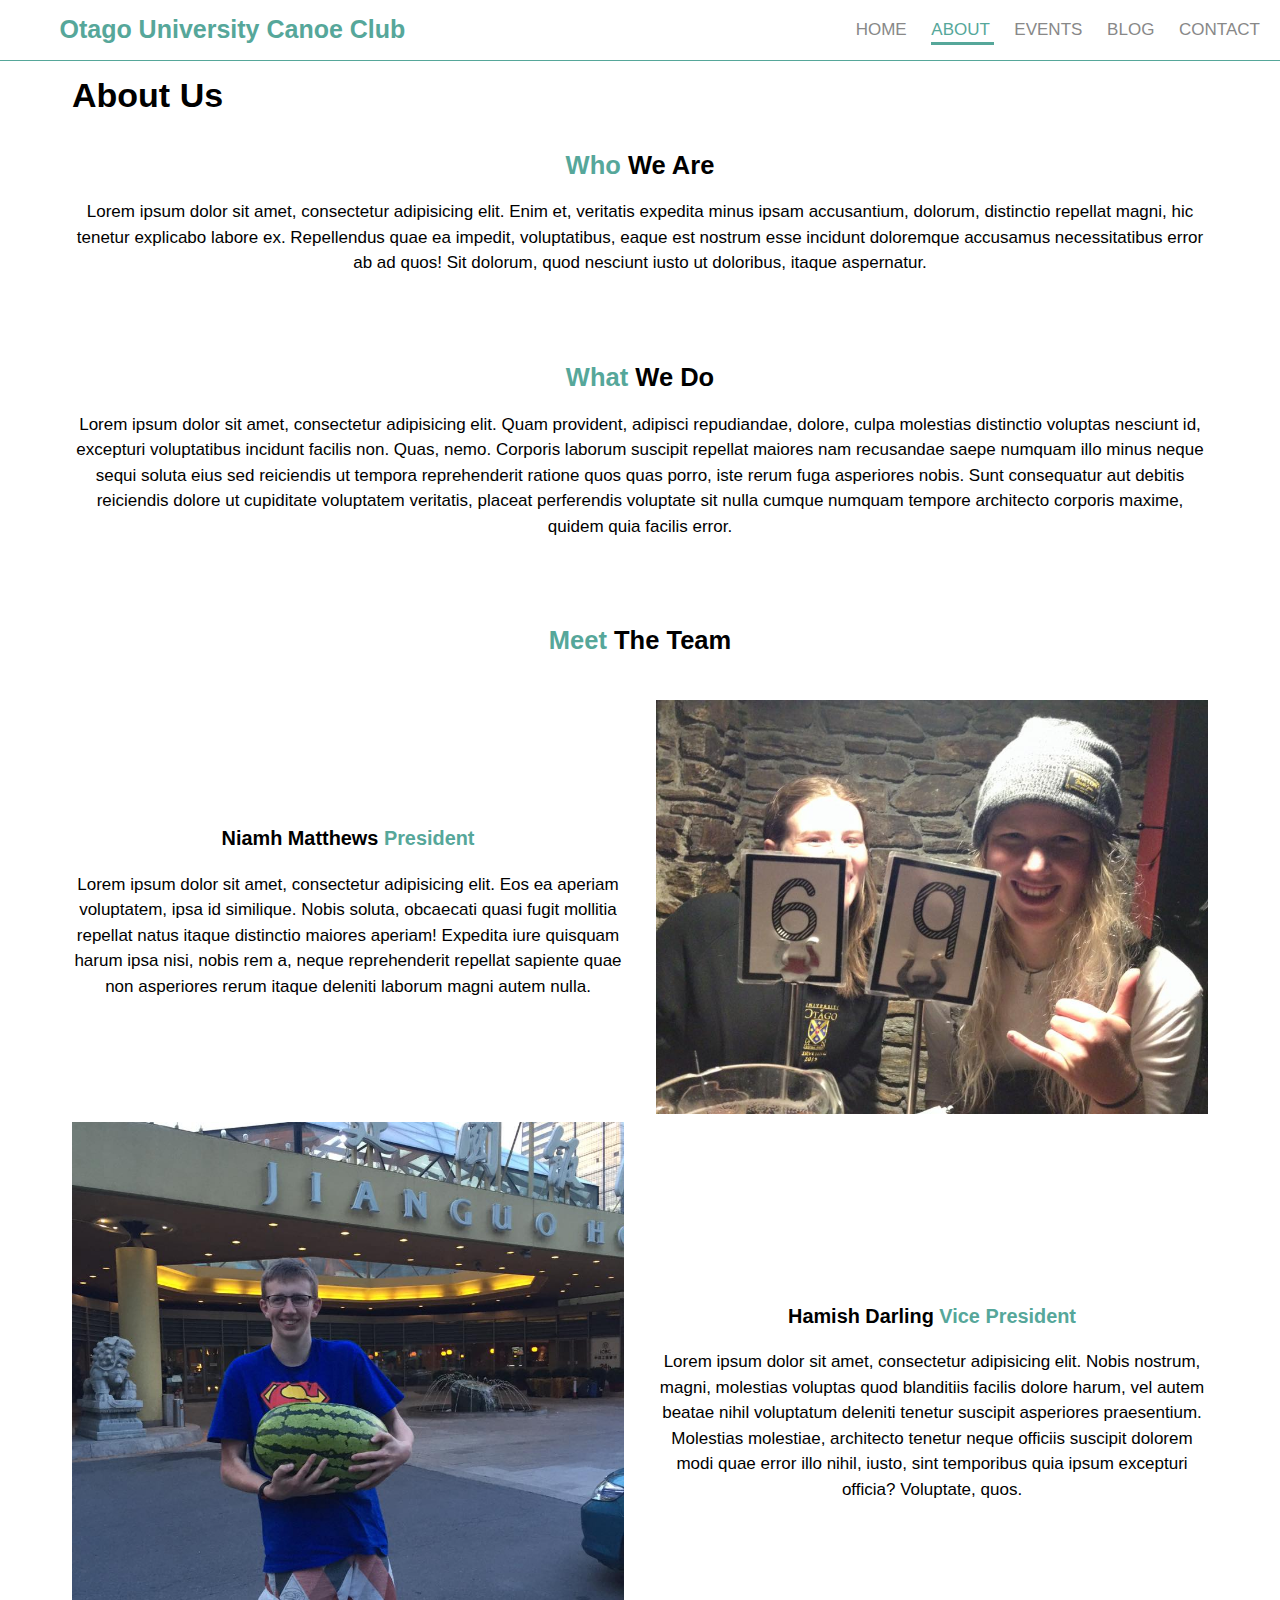
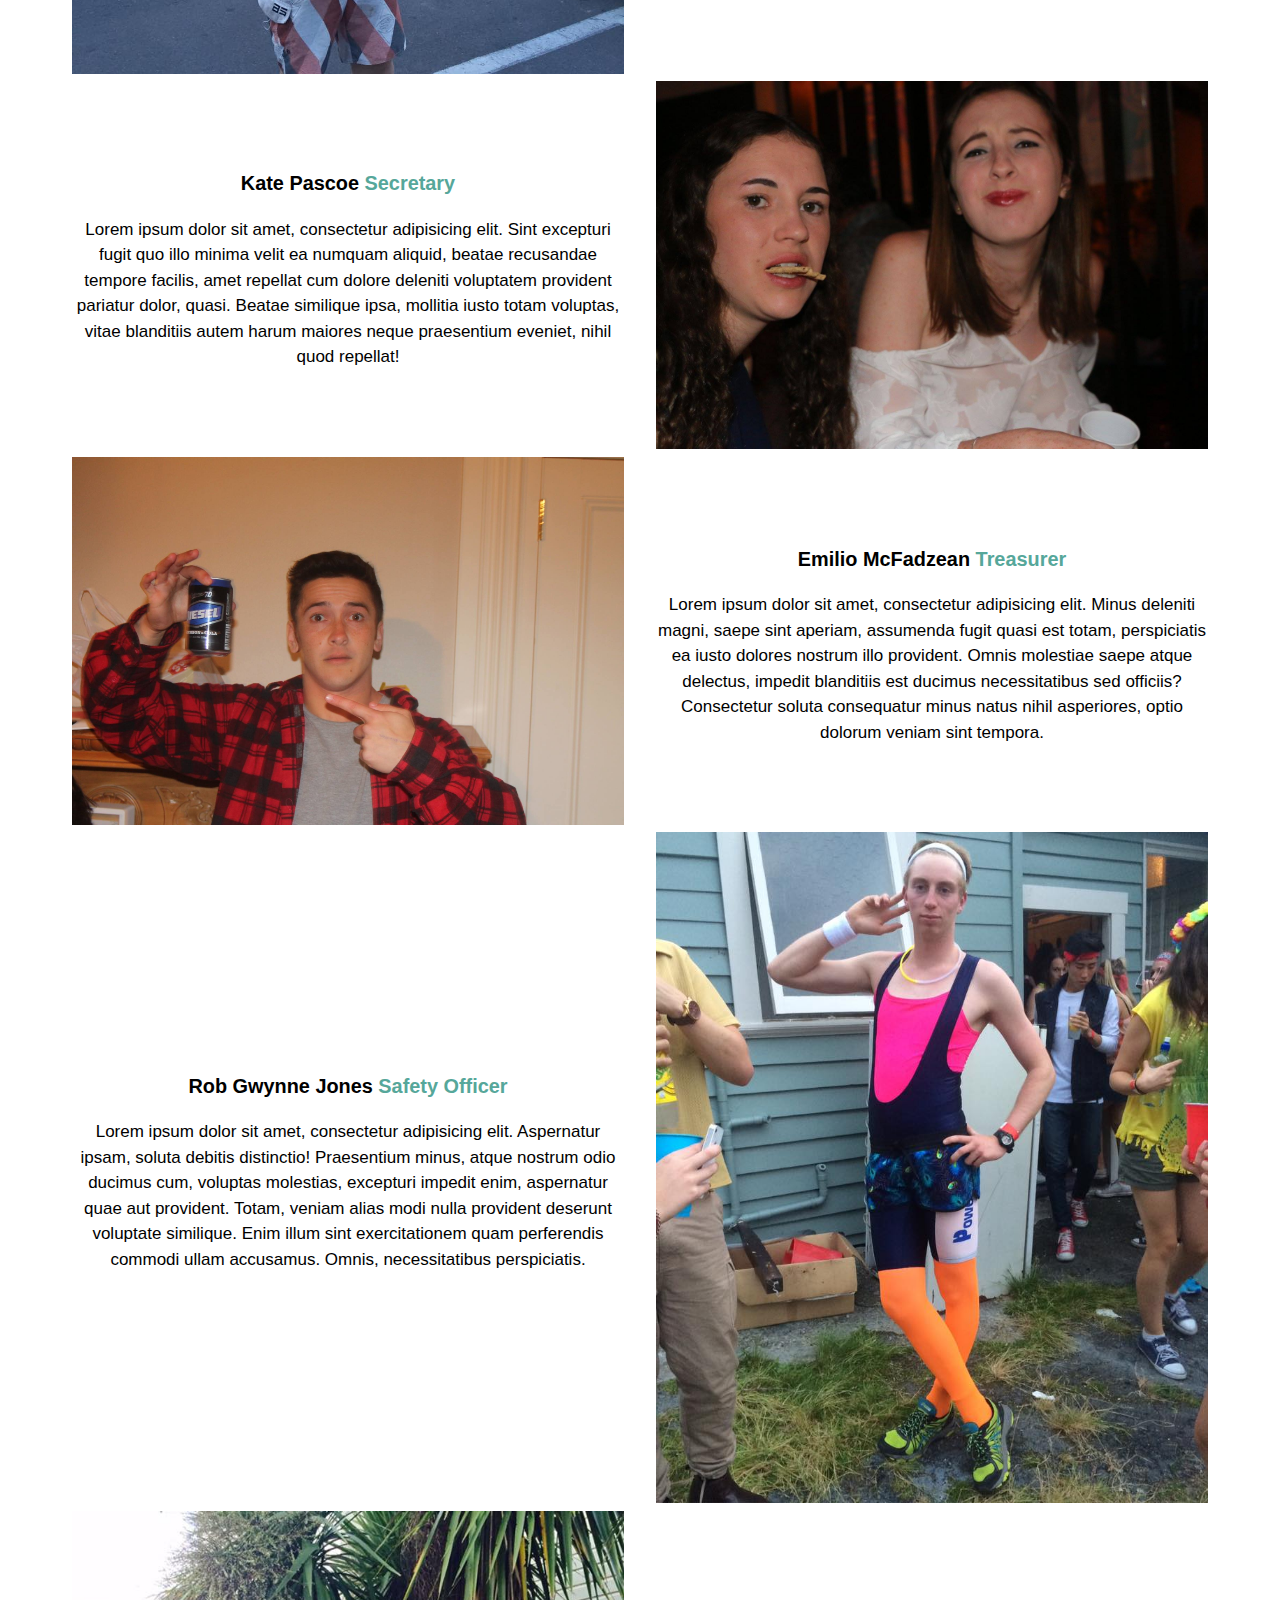
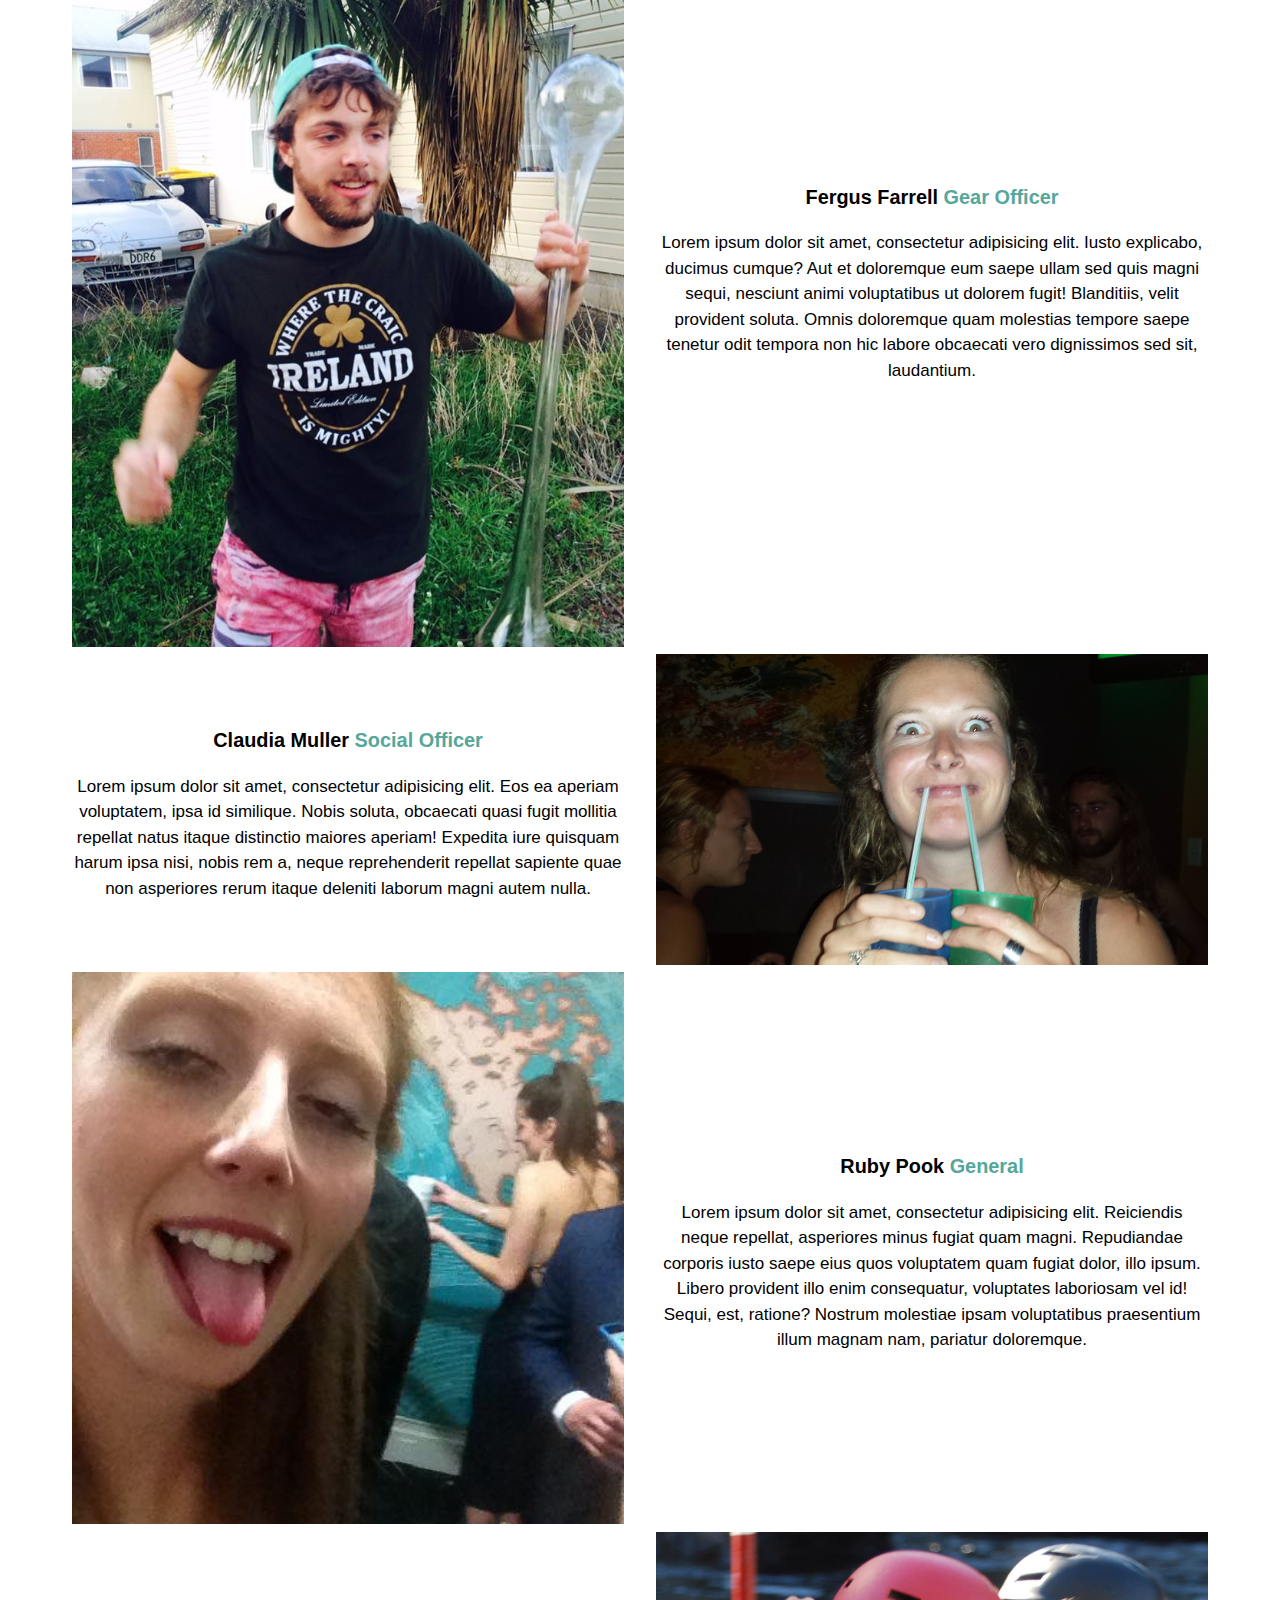
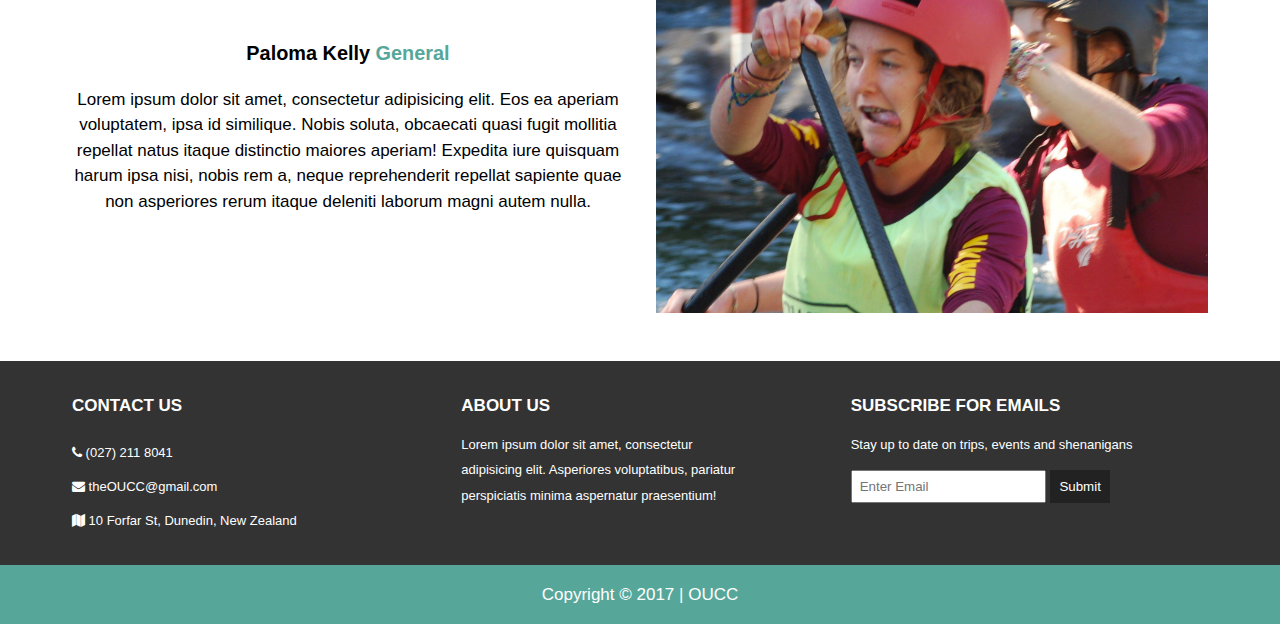
==== commit eeb6cce8: "Add files via upload" ====
--- a/about.html
+++ b/about.html
@@ -55,8 +55,7 @@
         <br>
         <h2><span class="primary-text">What</span> We Do</h2>
         <p>Lorem ipsum dolor sit amet, consectetur adipisicing elit. Quam provident, adipisci repudiandae, dolore, culpa molestias distinctio voluptas nesciunt id, excepturi voluptatibus incidunt facilis non. Quas, nemo. Corporis laborum suscipit repellat maiores nam recusandae saepe numquam illo minus neque sequi soluta eius sed reiciendis ut tempora reprehenderit ratione quos quas porro, iste rerum fuga asperiores nobis. Sunt consequatur aut debitis reiciendis dolore ut cupiditate voluptatem veritatis, placeat perferendis voluptate sit nulla cumque numquam tempore architecto corporis maxime, quidem quia facilis error.</p>
-        <br>
-        <br>
+        <br><br>
         <h2><span class="primary-text">Meet</span> The Team</h2>
         <br>
         <div class="container">
@@ -178,7 +177,7 @@
  <section id="company">
    <div class="container">
      <div class="row">
-       <div class="col-xs-12 col-sm-4 col-md-4 col-lg-4">
+       <div class="col-xs-12 col-sm-4 col-md-4 col-lg-4 center-xs start-sm start-md start-lg">
          <h4>Contact Us</h4>
          <ul>
            <li><i class="fa fa-phone"></i> (027) 211 8041</li>
@@ -186,13 +185,13 @@
            <li><i class="fa fa-map"></i> 10 Forfar St, Dunedin, New Zealand</li>
          </ul>
        </div>
-       <div class="col-xs-12 col-sm-4 col-md-4 col-lg-4">
+       <div class="col-xs-12 col-sm-4 col-md-4 col-lg-4 center-xs start-sm start-md start-lg company-about">
          <h4>About Us</h4>
-           <p>Lorem ipsum dolor sit amet, consectetur adipisicing elit. Eius, aliquid.</p>
-       </div>
-       <div class="col-xs-12 col-sm-4 col-md-4 col-lg-4">
-         <h4>Newsletter</h4>
-         <p>Lorem ipsum dolor sit.</p>
+           <p>Lorem ipsum dolor sit amet, consectetur adipisicing elit. Asperiores voluptatibus, pariatur perspiciatis minima aspernatur praesentium!</p>
+       </div>
+       <div class="col-xs-12 col-sm-4 col-md-4 col-lg-4 center-xs start-sm start-md start-lg">
+         <h4>Subscribe For Emails</h4>
+         <p>Stay up to date on trips, events and shenanigans</p>
          <form>
            <input type="text" name="email" placeholder="Enter Email">
            <button type="submit">Submit</button>
--- a/css/style.css
+++ b/css/style.css
@@ -175,6 +175,10 @@
   border: 0;
 }
 
+#company .company-about p{
+  padding-right: 80px;
+}
+
 /* FOOTER */
 #main-footer {
   background: #56a79a;
@@ -187,11 +191,13 @@
 }
 
 /* ABOUT */
-/*.about .image {
-  height: 400px;
-  margin: auto;
-  overflow: hidden;
-}*/
+/*
+.about .logo {
+  height: 300px;
+  width: 300px;
+  margin-left: 37%;
+}
+*/
 
 /* EVENTS */
 .events ul li {
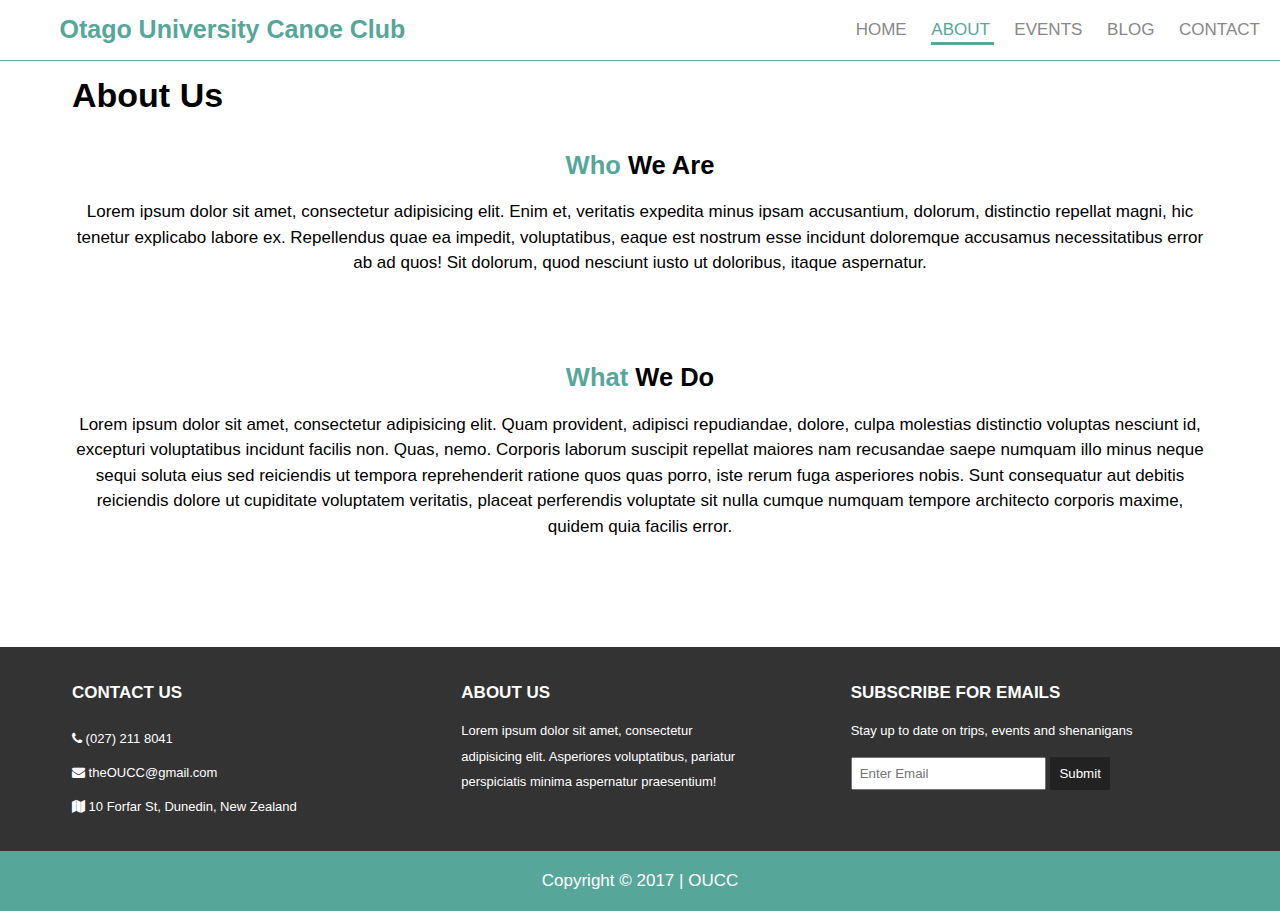
==== commit e7adeb78: "Add files via upload" ====
--- a/about.html
+++ b/about.html
@@ -7,10 +7,10 @@
     <link rel="stylesheet" href="css/font-awesome.css">
     <link rel="stylesheet" href="css/flexboxgrid.css">
     <link rel="stylesheet" href="css/style.css">
-
 </head>
 
 <body>
+
  <!-- HEADER -->
  <header id="main-header">
    <div class="conatiner">
@@ -32,6 +32,7 @@
      </div>
    </div>
  </header>
+
 
 <!-- SUB HEADER -->
 <section id="subheader">
@@ -56,118 +57,6 @@
         <h2><span class="primary-text">What</span> We Do</h2>
         <p>Lorem ipsum dolor sit amet, consectetur adipisicing elit. Quam provident, adipisci repudiandae, dolore, culpa molestias distinctio voluptas nesciunt id, excepturi voluptatibus incidunt facilis non. Quas, nemo. Corporis laborum suscipit repellat maiores nam recusandae saepe numquam illo minus neque sequi soluta eius sed reiciendis ut tempora reprehenderit ratione quos quas porro, iste rerum fuga asperiores nobis. Sunt consequatur aut debitis reiciendis dolore ut cupiditate voluptatem veritatis, placeat perferendis voluptate sit nulla cumque numquam tempore architecto corporis maxime, quidem quia facilis error.</p>
         <br><br>
-        <h2><span class="primary-text">Meet</span> The Team</h2>
-        <br>
-        <div class="container">
-          <!-- PRESIDENT -->
-          <div class="row middle-sm middle-md middle-lg">
-            <div class="col-xs-12 col-sm-6 col-md-6 col-lr-6">
-              <h3>Niamh Matthews <span class="primary-text">President</span></h3>
-              <p>Lorem ipsum dolor sit amet, consectetur adipisicing elit. Eos ea aperiam voluptatem, ipsa id similique. Nobis soluta, obcaecati quasi fugit mollitia repellat natus itaque distinctio maiores aperiam! Expedita iure quisquam harum ipsa nisi, nobis rem a, neque reprehenderit repellat sapiente quae non asperiores rerum itaque deleniti laborum magni autem nulla.</p>
-            </div>
-            <div class="col-xs-12 col-sm-6 col-md-6 col-lr-6">
-              <div class="image">
-                <img src="img/niamh.jpg">
-              </div>
-            </div>
-          </div>
-          <!-- VICE PRESIDENT -->
-          <div class="row middle-sm middle-md middle-lg">
-            <div class="col-xs-12 col-sm-6 col-md-6 col-lr-6">
-              <div class="image">
-                <img src="img/hamish.jpg">
-              </div>
-            </div>
-            <div class="col-xs-12 col-sm-6 col-md-6 col-lr-6">
-              <h3>Hamish Darling <span class="primary-text">Vice President</span></h3>
-              <p>Lorem ipsum dolor sit amet, consectetur adipisicing elit. Nobis nostrum, magni, molestias voluptas quod blanditiis facilis dolore harum, vel autem beatae nihil voluptatum deleniti tenetur suscipit asperiores praesentium. Molestias molestiae, architecto tenetur neque officiis suscipit dolorem modi quae error illo nihil, iusto, sint temporibus quia ipsum excepturi officia? Voluptate, quos.</p>
-            </div>
-          </div>
-          <!-- Secretary -->
-          <div class="row middle-sm middle-md middle-lg">
-            <div class="col-xs-12 col-sm-6 col-md-6 col-lr-6">
-              <h3>Kate Pascoe <span class="primary-text">Secretary</span></h3>
-              <p>Lorem ipsum dolor sit amet, consectetur adipisicing elit. Sint excepturi fugit quo illo minima velit ea numquam aliquid, beatae recusandae tempore facilis, amet repellat cum dolore deleniti voluptatem provident pariatur dolor, quasi. Beatae similique ipsa, mollitia iusto totam voluptas, vitae blanditiis autem harum maiores neque praesentium eveniet, nihil quod repellat!</p>
-            </div>
-            <div class="col-xs-12 col-sm-6 col-md-6 col-lr-6">
-              <div class="image">
-                <img src="img/kate.jpg">
-              </div>
-            </div>
-          </div>
-          <!-- TREASURER -->
-          <div class="row middle-sm middle-md middle-lg">
-            <div class="col-xs-12 col-sm-6 col-md-6 col-lr-6">
-              <div class="image">
-                <img src="img/emilio.jpg">
-              </div>
-            </div>
-            <div class="col-xs-12 col-sm-6 col-md-6 col-lr-6">
-              <h3>Emilio McFadzean <span class="primary-text">Treasurer</span></h3>
-              <p>Lorem ipsum dolor sit amet, consectetur adipisicing elit. Minus deleniti magni, saepe sint aperiam, assumenda fugit quasi est totam, perspiciatis ea iusto dolores nostrum illo provident. Omnis molestiae saepe atque delectus, impedit blanditiis est ducimus necessitatibus sed officiis? Consectetur soluta consequatur minus natus nihil asperiores, optio dolorum veniam sint tempora.</p>
-            </div>
-          </div>
-          <!-- SAFETY -->
-          <div class="row middle-sm middle-md middle-lg">
-            <div class="col-xs-12 col-sm-6 col-md-6 col-lr-6">
-              <h3>Rob Gwynne Jones <span class="primary-text">Safety Officer</span></h3>
-              <p>Lorem ipsum dolor sit amet, consectetur adipisicing elit. Aspernatur ipsam, soluta debitis distinctio! Praesentium minus, atque nostrum odio ducimus cum, voluptas molestias, excepturi impedit enim, aspernatur quae aut provident. Totam, veniam alias modi nulla provident deserunt voluptate similique. Enim illum sint exercitationem quam perferendis commodi ullam accusamus. Omnis, necessitatibus perspiciatis.</p>
-            </div>
-            <div class="col-xs-12 col-sm-6 col-md-6 col-lr-6">
-              <div class="image">
-                <img src="img/rob.jpg">
-              </div>
-            </div>
-          </div>
-          <!-- GEAR -->
-          <div class="row middle-sm middle-md middle-lg">
-            <div class="col-xs-12 col-sm-6 col-md-6 col-lr-6">
-              <div class="image">
-                <img src="img/ferg.jpg">
-              </div>
-            </div>
-            <div class="col-xs-12 col-sm-6 col-md-6 col-lr-6">
-              <h3>Fergus Farrell <span class="primary-text">Gear Officer</span></h3>
-              <p>Lorem ipsum dolor sit amet, consectetur adipisicing elit. Iusto explicabo, ducimus cumque? Aut et doloremque eum saepe ullam sed quis magni sequi, nesciunt animi voluptatibus ut dolorem fugit! Blanditiis, velit provident soluta. Omnis doloremque quam molestias tempore saepe tenetur odit tempora non hic labore obcaecati vero dignissimos sed sit, laudantium.</p>
-            </div>
-          </div>
-          <!-- SOCIAL -->
-          <div class="row middle-sm middle-md middle-lg">
-            <div class="col-xs-12 col-sm-6 col-md-6 col-lr-6">
-              <h3>Claudia Muller <span class="primary-text">Social Officer</span></h3>
-              <p>Lorem ipsum dolor sit amet, consectetur adipisicing elit. Eos ea aperiam voluptatem, ipsa id similique. Nobis soluta, obcaecati quasi fugit mollitia repellat natus itaque distinctio maiores aperiam! Expedita iure quisquam harum ipsa nisi, nobis rem a, neque reprehenderit repellat sapiente quae non asperiores rerum itaque deleniti laborum magni autem nulla.</p>
-            </div>
-            <div class="col-xs-12 col-sm-6 col-md-6 col-lr-6">
-              <div class="image">
-                <img src="img/claudia.jpg">
-              </div>
-            </div>
-          </div>
-          <!-- GENERAL -->
-          <div class="row middle-sm middle-md middle-lg">
-            <div class="col-xs-12 col-sm-6 col-md-6 col-lr-6">
-              <div class="image">
-                <img src="img/ruby.jpg">
-              </div>
-            </div>
-            <div class="col-xs-12 col-sm-6 col-md-6 col-lr-6">
-              <h3>Ruby Pook <span class="primary-text">General</span></h3>
-              <p>Lorem ipsum dolor sit amet, consectetur adipisicing elit. Reiciendis neque repellat, asperiores minus fugiat quam magni. Repudiandae corporis iusto saepe eius quos voluptatem quam fugiat dolor, illo ipsum. Libero provident illo enim consequatur, voluptates laboriosam vel id! Sequi, est, ratione? Nostrum molestiae ipsam voluptatibus praesentium illum magnam nam, pariatur doloremque.</p>
-            </div>
-          </div>
-          <!-- GENERAL -->
-          <div class="row middle-sm middle-md middle-lg">
-            <div class="col-xs-12 col-sm-6 col-md-6 col-lr-6">
-              <h3>Paloma Kelly <span class="primary-text">General</span></h3>
-              <p>Lorem ipsum dolor sit amet, consectetur adipisicing elit. Eos ea aperiam voluptatem, ipsa id similique. Nobis soluta, obcaecati quasi fugit mollitia repellat natus itaque distinctio maiores aperiam! Expedita iure quisquam harum ipsa nisi, nobis rem a, neque reprehenderit repellat sapiente quae non asperiores rerum itaque deleniti laborum magni autem nulla.</p>
-            </div>
-            <div class="col-xs-12 col-sm-6 col-md-6 col-lr-6">
-              <div class="image">
-                <img src="img/paloma.jpg">
-              </div>
-            </div>
-          </div>
-        </div>
       </div>
     </div>
   </div>
--- a/css/style.css
+++ b/css/style.css
@@ -63,6 +63,39 @@
   padding-bottom: 3px;
 }
 
+/* RESPONSIVE MENU */
+.sub-nav {
+  height: 0;
+  z-index: 1;
+  position: fixed;
+  transition: 0.3s;
+  background-color: #333;
+  opacity: 0.9;
+  overflow-x: hidden;
+}
+
+.sub-nav a {
+  padding: 10px 10px 10px 30px;
+  text-decoration: none;
+  font-size: 17pxpx;
+  color: #fff;
+  display: block;
+  transition: 0.3s;
+}
+
+.sub-nav a:hover {
+  color: #bbb;
+  transition: 0.3s;
+}
+
+#about-menu {
+  margin-left: 76%;
+}
+
+#events-menu {
+  margin-left: 82%;
+}
+
 /* SHOWCASE */
 #showcase {
   border-bottom: 1px solid #56a79a;
@@ -191,13 +224,7 @@
 }
 
 /* ABOUT */
-/*
-.about .logo {
-  height: 300px;
-  width: 300px;
-  margin-left: 37%;
-}
-*/
+
 
 /* EVENTS */
 .events ul li {
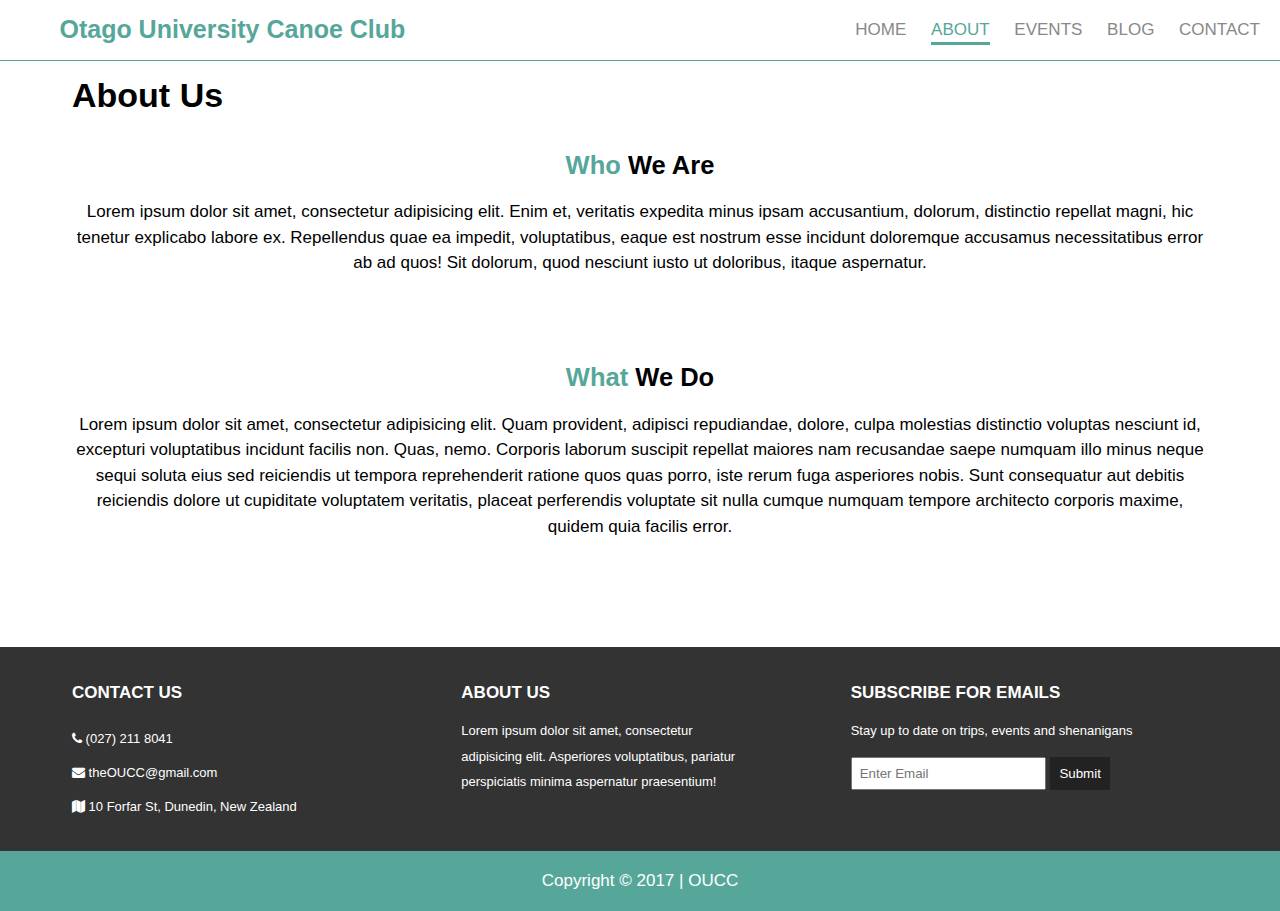
==== commit 92d71d01: "Add files via upload" ====
--- a/about.html
+++ b/about.html
@@ -1,37 +1,58 @@
 <!DOCTYPE html>
 <html lang="en">
 
+<link rel="stylesheet" href="css/font-awesome.css">
 <head>
     <meta charset="UTF-8">
     <title>OUCC | About</title>
-    <link rel="stylesheet" href="css/font-awesome.css">
+    
+    <!-- STYLESHEETS -->
     <link rel="stylesheet" href="css/flexboxgrid.css">
     <link rel="stylesheet" href="css/style.css">
+
+    <!-- ICON -->
+    <link rel="icon" href="img/oucc.png">
 </head>
 
 <body>
 
- <!-- HEADER -->
- <header id="main-header">
-   <div class="conatiner">
-     <div class="row center-xs end-sm end-md end-lg middle-xs middle-sm middle-md middle-lg">
-       <div class="col-xs-12 col-sm-4 col-md-4 col-lg-4">
-         <h1><span class="primary-text">Otago University Canoe Club</span></h1>
-       </div>
-       <div class="col-xs-12 col-sm-8 col-md-8 col-lg-8">
-         <nav id="navbar">
-           <ul>
-             <li><a href="index.html">Home</a></li>
-             <li class="current"><a href="about.html">About </a></li>
-             <li><a href="events.html">Events</a></li>
-             <li><a href="blog.html">Blog</a></li>
-             <li><a href="contact.html">Contact</a></li>
-           </ul>
-         </nav>
-       </div>
-     </div>
-   </div>
- </header>
+<!-- HEADER -->
+<header id="main-header">
+  <div class="conatiner">
+    <div class="row center-xs center-sm center-md end-lg middle-xs middle-sm middle-md middle-lg">
+      <div class="col-xs-12 col-sm-12 col-md-12 col-lg-4">
+        <h1><span class="primary-text">Otago University Canoe Club</span></h1>
+      </div>
+      <div class="col-xs-12 col-sm-12 col-md-12 col-lg-8">
+        <nav id="navbar">
+          <ul>
+            <li><a class="main-nav" href="index.html">Home</a></li>
+            <li class="current">
+              <div class="dropdown">
+                <a href="about.html"class="dropdown-link main-nav">About</a>
+                <div class="dropdown-content">
+                  <a href="about.html">About Us</a>
+                  <a href="meet.html">Meet The Team</a>
+                </div>
+              </div>
+            </li>
+            <li>
+              <div class="dropdown">
+                <a href="events.html" class="dropdown-link main-nav">Events</a>
+                <div class="dropdown-content">
+                  <a href="events.html">Calendar</a>
+                  <a href="#">Sign Up</a>
+                </div>
+              </div>
+            </li>
+            <li><a class="main-nav" href="blog.html">Blog</a></li>
+            <li><a class="main-nav" href="contact.html">Contact</a></li>
+          </ul>
+        </nav>
+      </div>
+    </div>
+  </div>
+</header>
 
 
 <!-- SUB HEADER -->
--- a/css/style.css
+++ b/css/style.css
@@ -52,48 +52,49 @@
   list-style: none;
 }
 
-#navbar a {
+#navbar .main-nav {
   text-decoration: none;
   color: #888;
 }
 
-#navbar .current a, #navbar a:hover {
+#navbar .current .main-nav, #navbar .main-nav:hover {
   color: #56a79a;
   border-bottom: 3px solid #56a79a;
   padding-bottom: 3px;
 }
 
-/* RESPONSIVE MENU */
-.sub-nav {
-  height: 0;
+/* DROPDOWN MENUS */
+.dropdown {
+  position: relative;
+  display: inline-block;
+}
+
+.dropdown-content {
+  display: none;
+  position: absolute;
+  background-color: #333;
+  min-width: 200px;
+  margin-top: 3px;
+  /*margin-top: 23px*/
   z-index: 1;
-  position: fixed;
-  transition: 0.3s;
-  background-color: #333;
   opacity: 0.9;
-  overflow-x: hidden;
-}
-
-.sub-nav a {
-  padding: 10px 10px 10px 30px;
+  text-align: left;
   text-decoration: none;
-  font-size: 17pxpx;
-  color: #fff;
+}
+
+.dropdown-content a {
+  color: #fff;
+  padding: 12px 16px;
   display: block;
-  transition: 0.3s;
-}
-
-.sub-nav a:hover {
-  color: #bbb;
-  transition: 0.3s;
-}
-
-#about-menu {
-  margin-left: 76%;
-}
-
-#events-menu {
-  margin-left: 82%;
+  text-decoration: none;
+}
+
+.dropdown-content a:hover {
+  color: #56a79a;
+}
+
+.dropdown:hover .dropdown-content {
+  display: flow-root;
 }
 
 /* SHOWCASE */
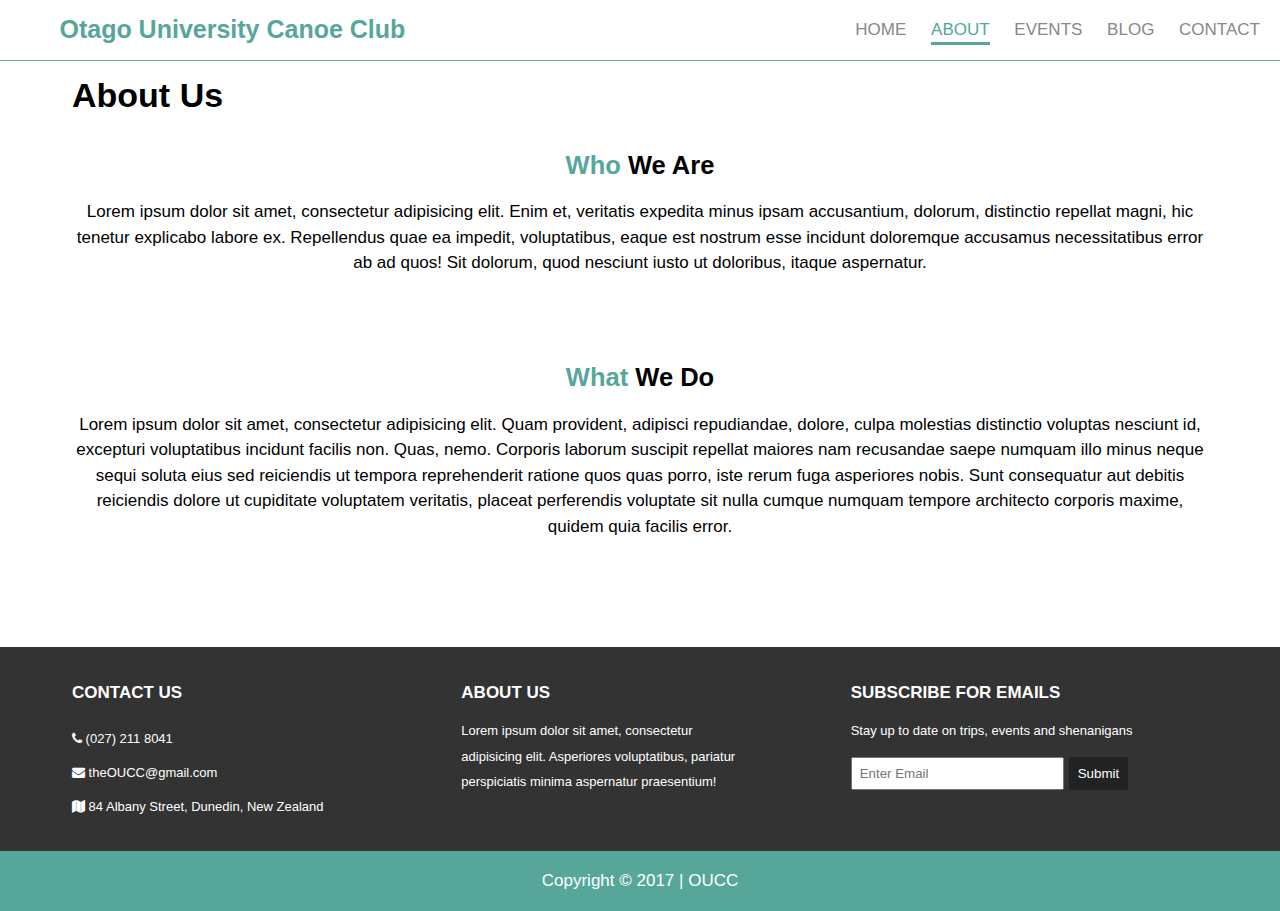
==== commit 59dafeb3: "Add files via upload" ====
--- a/about.html
+++ b/about.html
@@ -5,7 +5,7 @@
 <head>
     <meta charset="UTF-8">
     <title>OUCC | About</title>
-    
+
     <!-- STYLESHEETS -->
     <link rel="stylesheet" href="css/flexboxgrid.css">
     <link rel="stylesheet" href="css/style.css">
@@ -92,7 +92,7 @@
          <ul>
            <li><i class="fa fa-phone"></i> (027) 211 8041</li>
            <li><i class="fa fa-envelope"></i> theOUCC@gmail.com</li>
-           <li><i class="fa fa-map"></i> 10 Forfar St, Dunedin, New Zealand</li>
+           <li><i class="fa fa-map"></i> 84 Albany Street, Dunedin, New Zealand</li>
          </ul>
        </div>
        <div class="col-xs-12 col-sm-4 col-md-4 col-lg-4 center-xs start-sm start-md start-lg company-about">
--- a/css/style.css
+++ b/css/style.css
@@ -198,8 +198,14 @@
   font-size: 13px;
 }
 
+#company ul li a, #company ul li a:visited {
+  color: #fff;
+  text-decoration: none;
+}
+
 #company input[type=text] {
   padding: 7px;
+  width: 16em;
 }
 
 #company button {
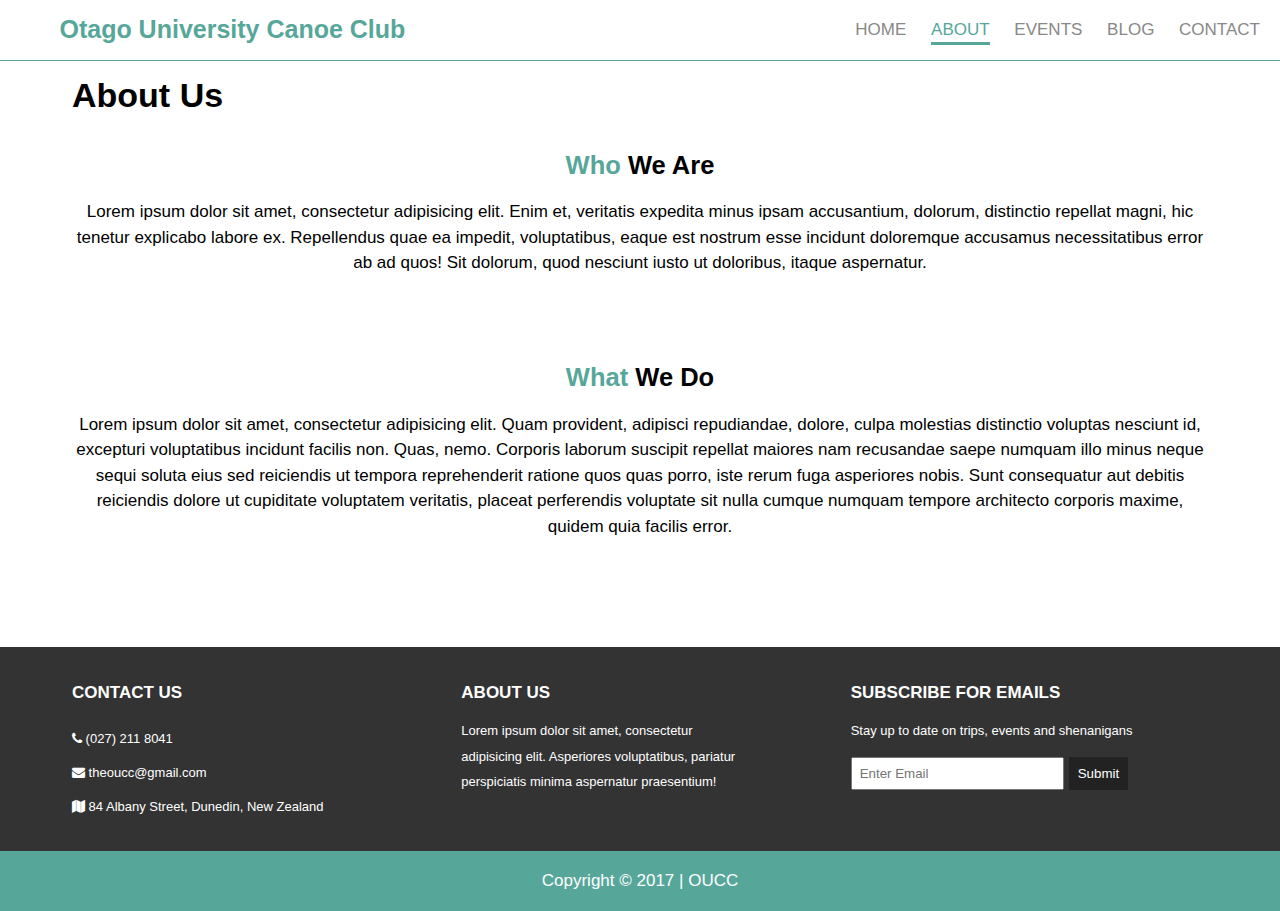
==== commit 344a21d8: "Add files via upload" ====
--- a/about.html
+++ b/about.html
@@ -91,7 +91,7 @@
          <h4>Contact Us</h4>
          <ul>
            <li><i class="fa fa-phone"></i> (027) 211 8041</li>
-           <li><i class="fa fa-envelope"></i> theOUCC@gmail.com</li>
+           <li><i class="fa fa-envelope"></i> theoucc@gmail.com</li>
            <li><i class="fa fa-map"></i> 84 Albany Street, Dunedin, New Zealand</li>
          </ul>
        </div>
--- a/css/style.css
+++ b/css/style.css
@@ -3,6 +3,7 @@
 }
 
 body {
+  overflow-x: hidden;
   font-family: 'Open-sans', sans-serif;
   font-size: 17px;
   line-height: 1.5em;
@@ -104,7 +105,7 @@
 }
 
 #showcase .row {
-  height: 600px;
+  height: 91vh;
 }
 
 #showcase h1 {
@@ -162,14 +163,35 @@
 .pimg1 {
   background-image: url('../img/OUCC-Leith-Photo.jpg');
   background-position: bottom;
-  min-height: 100%;
+  /*min-height: 91vh;*/
   opacity: 0.85;
 }
 
 .pimg2 {
-  background-image: url('../img/Mavora.jpg');
+  /*background-image: url('../img/slideshow/Bluff.jpg');*/
   min-height: 500px;
-  opacity: 0.95;
+  opacity: 0.85;
+  transition: 2s;
+}
+
+.caption {
+  color: #000;
+  margin: 0;
+  transition: 2s;
+}
+
+.dot {
+  height: 13px;
+  width: 13px;
+  margin: 480px 2px 0 2px;
+  background-color: #888;
+  border-radius: 50%;
+  display: inline-block;
+  transition: background-color 2s ease;
+}
+
+.active {
+  background-color: #56a79a;
 }
 
 /* COMPANY */
